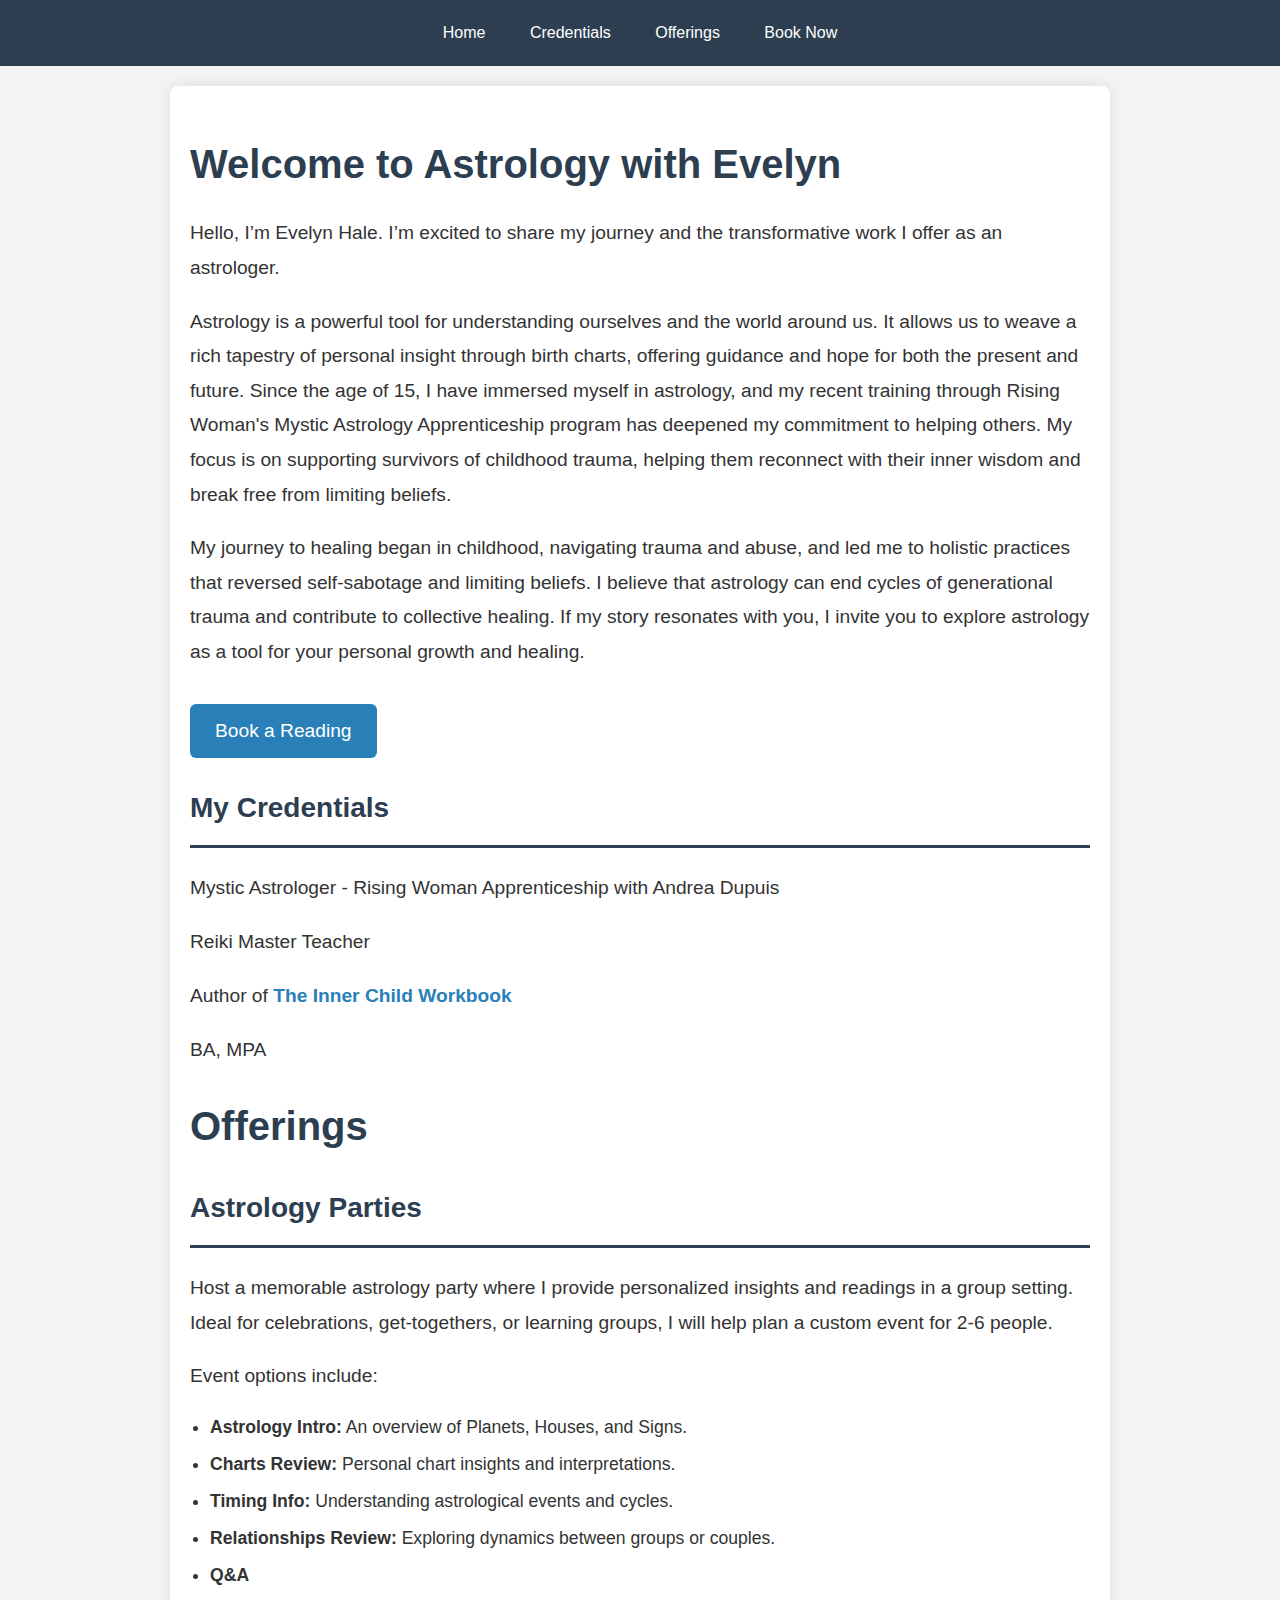
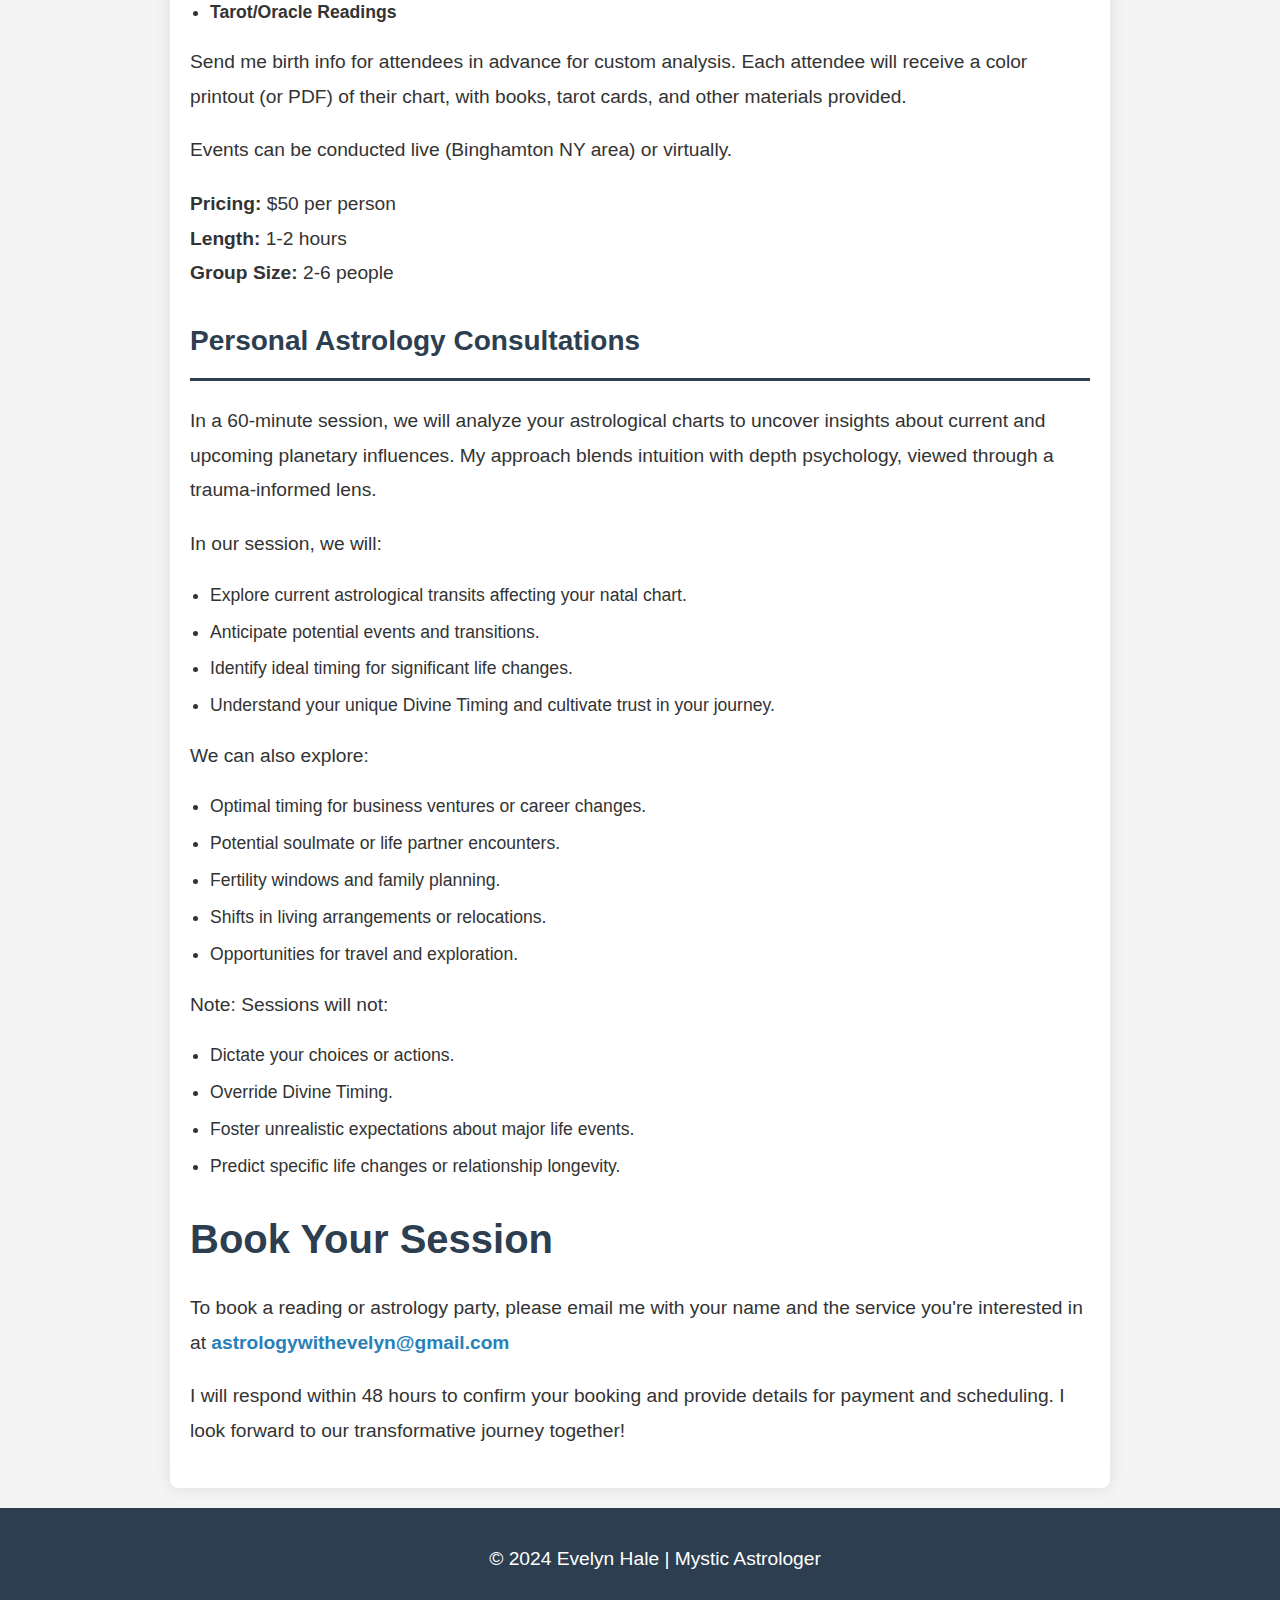
==== index.html @ 79188784 "Update index.html" ====
<!DOCTYPE html>
<html lang="en">
<head>
    <meta charset="UTF-8">
    <meta name="viewport" content="width=device-width, initial-scale=1.0">
    <title>Evelyn Hale - Mystic Astrologer</title>
    <style>
        body {
            font-family: 'Arial', sans-serif;
            line-height: 1.6;
            margin: 0;
            padding: 0;
            background-color: #f4f4f4;
            color: #333;
        }
        header {
            background: #2c3e50;
            color: #fff;
            padding: 10px 0;
            text-align: center;
            position: sticky;
            top: 0;
            z-index: 1000;
        }
        nav a {
            color: #fff;
            text-decoration: none;
            padding: 10px 20px;
            display: inline-block;
        }
        nav a:hover {
            background: #34495e;
            border-radius: 5px;
        }
        main {
            max-width: 900px;
            margin: 20px auto;
            padding: 20px;
            background: #fff;
            border-radius: 8px;
            box-shadow: 0 0 15px rgba(0, 0, 0, 0.1);
        }
        h1, h2 {
            color: #2c3e50;
        }
        h1 {
            font-size: 2.5em;
            margin-bottom: 0.5em;
        }
        h2 {
            font-size: 1.75em;
            margin-top: 1em;
            border-bottom: 3px solid #2c3e50;
            padding-bottom: 0.5em;
        }
        p {
            margin-bottom: 1em;
            font-size: 1.2em;
            line-height: 1.8;
        }
        ul {
            margin: 0;
            padding-left: 20px;
        }
        ul li {
            margin-bottom: 0.5em;
            font-size: 1.1em;
        }
        a {
            color: #2980b9;
            text-decoration: none;
        }
        a:hover {
            text-decoration: underline;
        }
        .cta-button {
            display: inline-block;
            padding: 12px 25px;
            margin-top: 15px;
            background-color: #2980b9;
            color: #fff;
            text-align: center;
            text-decoration: none;
            border-radius: 6px;
            font-size: 1.2em;
        }
        .cta-button:hover {
            background-color: #3498db;
        }
        footer {
            background: #2c3e50;
            color: #fff;
            text-align: center;
            padding: 15px;
            position: relative;
            width: 100%;
            bottom: 0;
        }
    </style>
</head>
<body>
<header>
    <nav>
        <a href="#welcome">Home</a>
        <a href="#credentials">Credentials</a>
        <a href="#offerings">Offerings</a>
        <a href="#book-now">Book Now</a>
    </nav>
</header>

<main>
    <section id="welcome">
        <h1>Welcome to Astrology with Evelyn</h1>
        <p>Hello, I’m Evelyn Hale. I’m excited to share my journey and the transformative work I offer as an astrologer.</p>
        <p>Astrology is a powerful tool for understanding ourselves and the world around us. It allows us to weave a rich tapestry of personal insight through birth charts, offering guidance and hope for both the present and future. Since the age of 15, I have immersed myself in astrology, and my recent training through Rising Woman's Mystic Astrology Apprenticeship program has deepened my commitment to helping others. My focus is on supporting survivors of childhood trauma, helping them reconnect with their inner wisdom and break free from limiting beliefs.</p>
        <p>My journey to healing began in childhood, navigating trauma and abuse, and led me to holistic practices that reversed self-sabotage and limiting beliefs. I believe that astrology can end cycles of generational trauma and contribute to collective healing. If my story resonates with you, I invite you to explore astrology as a tool for your personal growth and healing. 
            <p></p><a href="#book-now" class="cta-button">Book a Reading</a></p>
    </section>

    <section id="credentials">
        <h2>My Credentials</h2>
        <p>Mystic Astrologer - Rising Woman Apprenticeship with Andrea Dupuis</p>
        <p>Reiki Master Teacher</p>
        <p>Author of <strong><a href="https://www.amazon.com/dp/B09PP8VWYT">The Inner Child Workbook</a></strong></p>
        <p>BA, MPA</p>
    </section>

    <section id="offerings">
        <h1>Offerings</h1>
        <h2>Astrology Parties</h2>
        <p>Host a memorable astrology party where I provide personalized insights and readings in a group setting. Ideal for celebrations, get-togethers, or learning groups, I will help plan a custom event for 2-6 people.</p>
        <p>Event options include:</p>
        <ul>
            <li><strong>Astrology Intro:</strong> An overview of Planets, Houses, and Signs.</li>
            <li><strong>Charts Review:</strong> Personal chart insights and interpretations.</li>
            <li><strong>Timing Info:</strong> Understanding astrological events and cycles.</li>
            <li><strong>Relationships Review:</strong> Exploring dynamics between groups or couples.</li>
            <li><strong>Q&A</strong></li>
            <li><strong>Tarot/Oracle Readings</strong></li>
        </ul>
        <p>Send me birth info for attendees in advance for custom analysis. Each attendee will receive a color printout (or PDF) of their chart, with books, tarot cards, and other materials provided.</p>
        <p>Events can be conducted live (Binghamton NY area) or virtually.</p>
        <p><strong>Pricing:</strong> $50 per person<br>
        <strong>Length:</strong> 1-2 hours<br>
        <strong>Group Size:</strong> 2-6 people</p>
    </section>

    <section id="personal-consultations">
        <h2>Personal Astrology Consultations</h2>
        <p>In a 60-minute session, we will analyze your astrological charts to uncover insights about current and upcoming planetary influences. My approach blends intuition with depth psychology, viewed through a trauma-informed lens.</p>
        <p>In our session, we will:</p>
        <ul>
            <li>Explore current astrological transits affecting your natal chart.</li>
            <li>Anticipate potential events and transitions.</li>
            <li>Identify ideal timing for significant life changes.</li>
            <li>Understand your unique Divine Timing and cultivate trust in your journey.</li>
        </ul>
        <p>We can also explore:</p>
        <ul>
            <li>Optimal timing for business ventures or career changes.</li>
            <li>Potential soulmate or life partner encounters.</li>
            <li>Fertility windows and family planning.</li>
            <li>Shifts in living arrangements or relocations.</li>
            <li>Opportunities for travel and exploration.</li>
        </ul>
        <p>Note: Sessions will not:</p>
        <ul>
            <li>Dictate your choices or actions.</li>
            <li>Override Divine Timing.</li>
            <li>Foster unrealistic expectations about major life events.</li>
            <li>Predict specific life changes or relationship longevity.</li>
        </ul>
    </section>

    <section id="book-now">
        <h1>Book Your Session</h1>
        <p>To book a reading or astrology party, please email me with your name and the service you're interested in at <strong><a href="mailto:astrologywithevelyn@gmail.com">astrologywithevelyn@gmail.com</a></strong></p>
        <p>I will respond within 48 hours to confirm your booking and provide details for payment and scheduling. I look forward to our transformative journey together!</p>
    </section>
</main>

<footer>
    <p>© 2024 Evelyn Hale | Mystic Astrologer</p>
</footer>

</body>
</html>
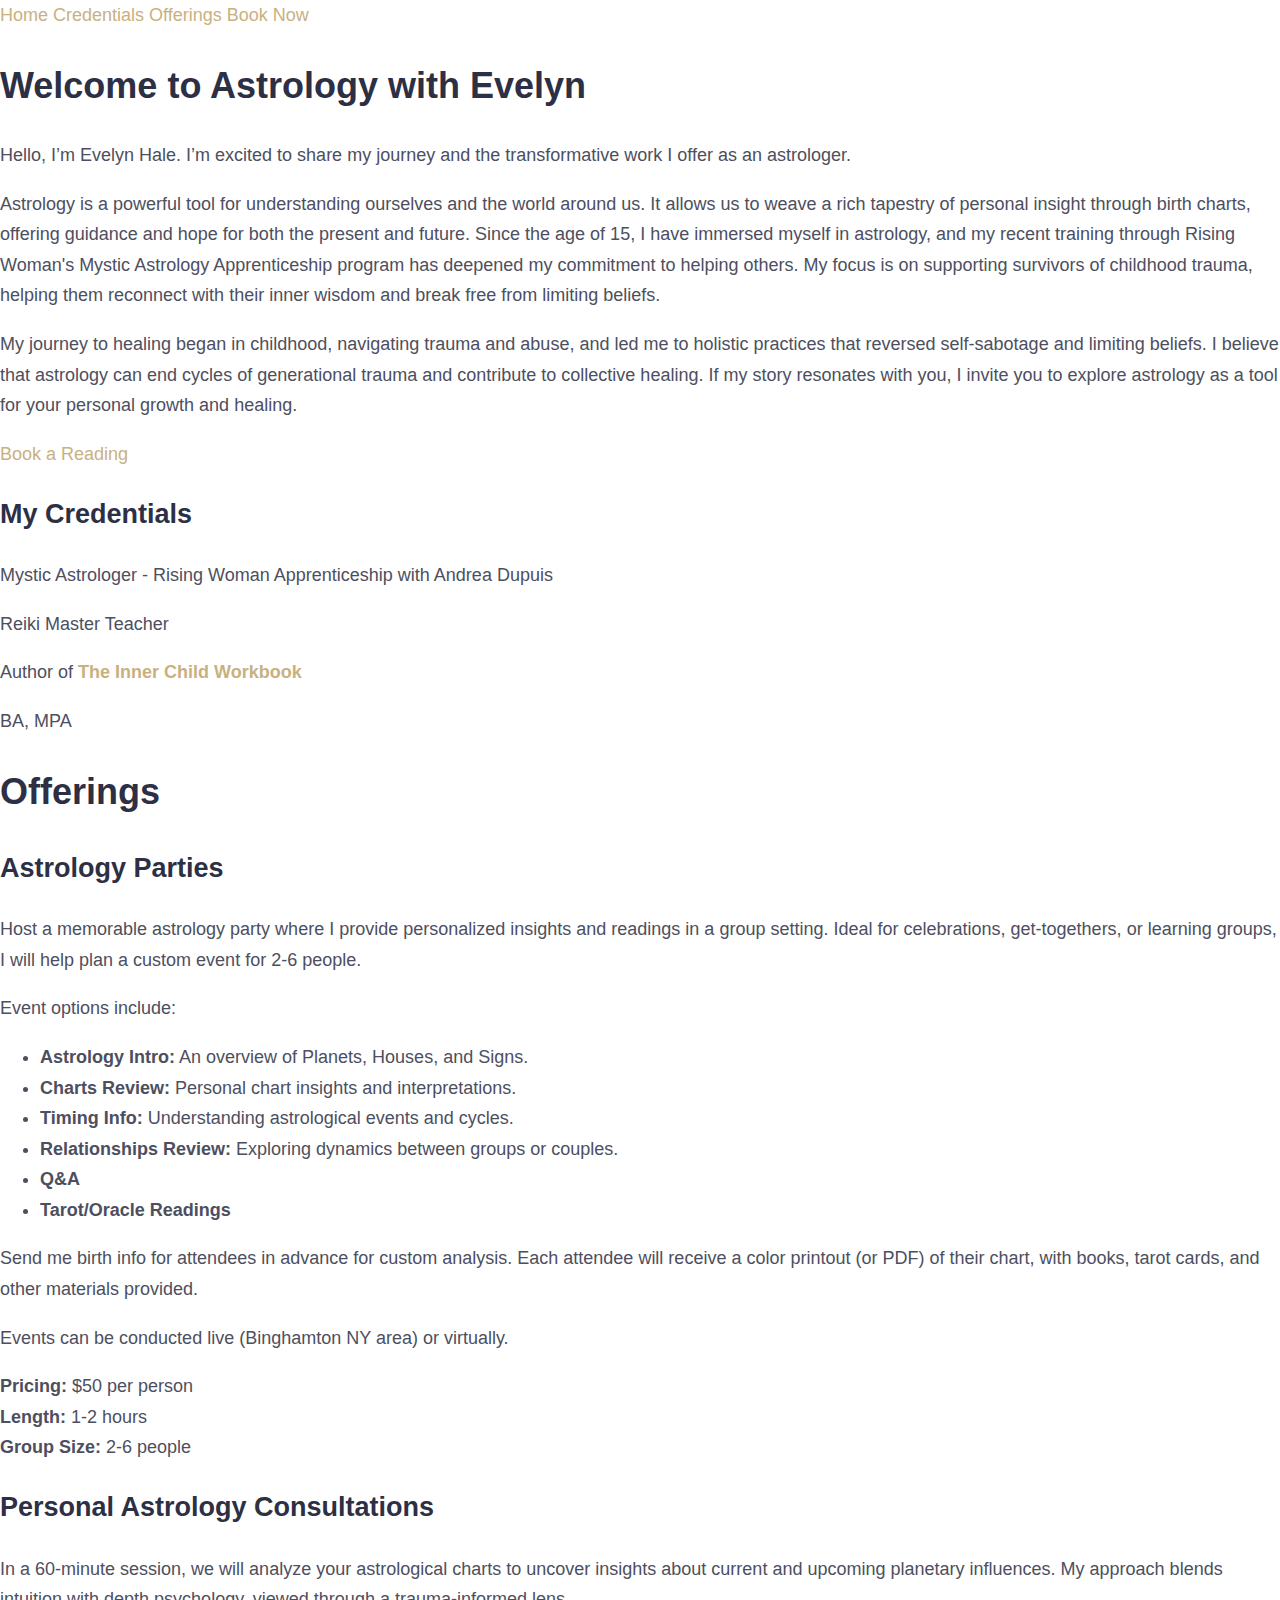
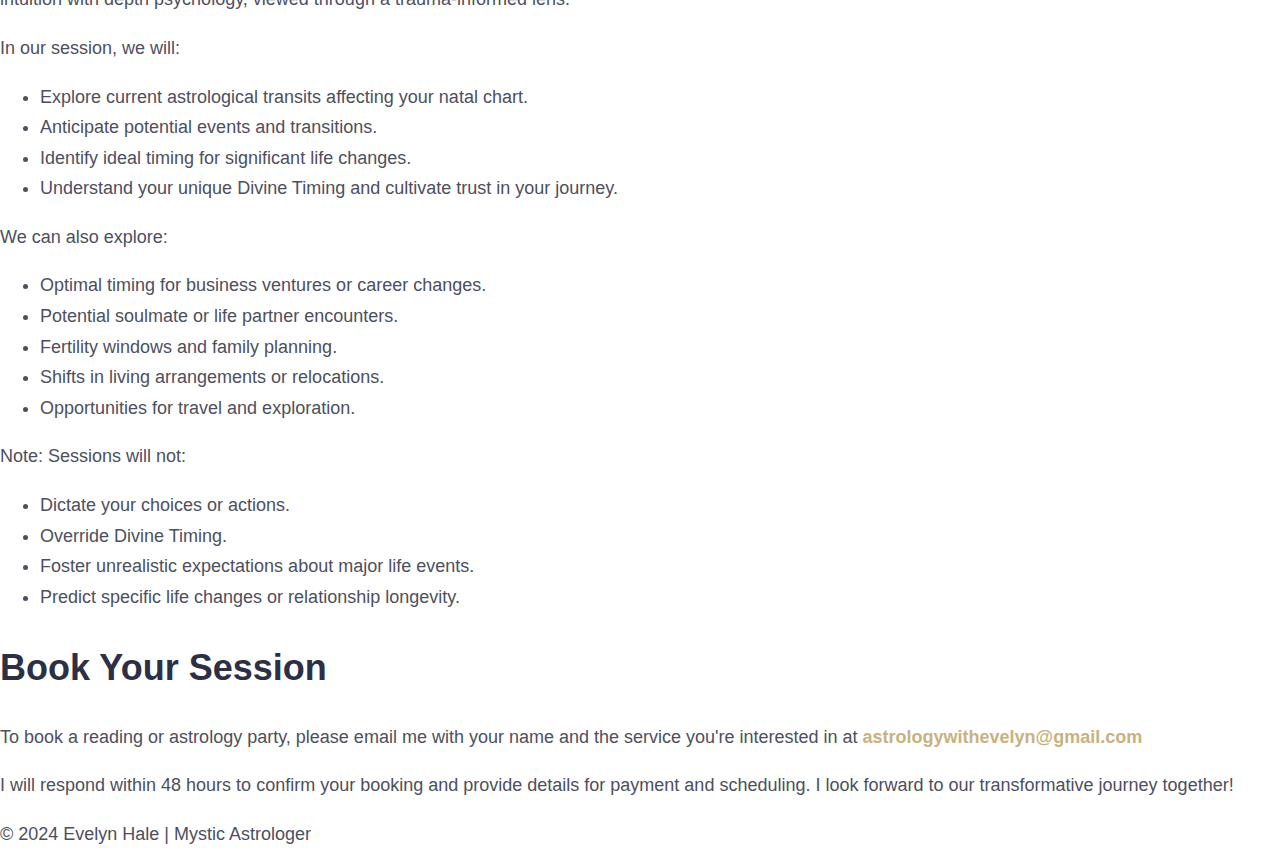
==== commit f612663b: "Update index.html" ====
--- a/index.html
+++ b/index.html
@@ -4,99 +4,7 @@
     <meta charset="UTF-8">
     <meta name="viewport" content="width=device-width, initial-scale=1.0">
     <title>Evelyn Hale - Mystic Astrologer</title>
-    <style>
-        body {
-            font-family: 'Arial', sans-serif;
-            line-height: 1.6;
-            margin: 0;
-            padding: 0;
-            background-color: #f4f4f4;
-            color: #333;
-        }
-        header {
-            background: #2c3e50;
-            color: #fff;
-            padding: 10px 0;
-            text-align: center;
-            position: sticky;
-            top: 0;
-            z-index: 1000;
-        }
-        nav a {
-            color: #fff;
-            text-decoration: none;
-            padding: 10px 20px;
-            display: inline-block;
-        }
-        nav a:hover {
-            background: #34495e;
-            border-radius: 5px;
-        }
-        main {
-            max-width: 900px;
-            margin: 20px auto;
-            padding: 20px;
-            background: #fff;
-            border-radius: 8px;
-            box-shadow: 0 0 15px rgba(0, 0, 0, 0.1);
-        }
-        h1, h2 {
-            color: #2c3e50;
-        }
-        h1 {
-            font-size: 2.5em;
-            margin-bottom: 0.5em;
-        }
-        h2 {
-            font-size: 1.75em;
-            margin-top: 1em;
-            border-bottom: 3px solid #2c3e50;
-            padding-bottom: 0.5em;
-        }
-        p {
-            margin-bottom: 1em;
-            font-size: 1.2em;
-            line-height: 1.8;
-        }
-        ul {
-            margin: 0;
-            padding-left: 20px;
-        }
-        ul li {
-            margin-bottom: 0.5em;
-            font-size: 1.1em;
-        }
-        a {
-            color: #2980b9;
-            text-decoration: none;
-        }
-        a:hover {
-            text-decoration: underline;
-        }
-        .cta-button {
-            display: inline-block;
-            padding: 12px 25px;
-            margin-top: 15px;
-            background-color: #2980b9;
-            color: #fff;
-            text-align: center;
-            text-decoration: none;
-            border-radius: 6px;
-            font-size: 1.2em;
-        }
-        .cta-button:hover {
-            background-color: #3498db;
-        }
-        footer {
-            background: #2c3e50;
-            color: #fff;
-            text-align: center;
-            padding: 15px;
-            position: relative;
-            width: 100%;
-            bottom: 0;
-        }
-    </style>
+    <link rel="stylesheet" href="styles.css">
 </head>
 <body>
 <header>
@@ -113,8 +21,8 @@
         <h1>Welcome to Astrology with Evelyn</h1>
         <p>Hello, I’m Evelyn Hale. I’m excited to share my journey and the transformative work I offer as an astrologer.</p>
         <p>Astrology is a powerful tool for understanding ourselves and the world around us. It allows us to weave a rich tapestry of personal insight through birth charts, offering guidance and hope for both the present and future. Since the age of 15, I have immersed myself in astrology, and my recent training through Rising Woman's Mystic Astrology Apprenticeship program has deepened my commitment to helping others. My focus is on supporting survivors of childhood trauma, helping them reconnect with their inner wisdom and break free from limiting beliefs.</p>
-        <p>My journey to healing began in childhood, navigating trauma and abuse, and led me to holistic practices that reversed self-sabotage and limiting beliefs. I believe that astrology can end cycles of generational trauma and contribute to collective healing. If my story resonates with you, I invite you to explore astrology as a tool for your personal growth and healing. 
-            <p></p><a href="#book-now" class="cta-button">Book a Reading</a></p>
+        <p>My journey to healing began in childhood, navigating trauma and abuse, and led me to holistic practices that reversed self-sabotage and limiting beliefs. I believe that astrology can end cycles of generational trauma and contribute to collective healing. If my story resonates with you, I invite you to explore astrology as a tool for your personal growth and healing.</p>
+        <a href="#book-now" class="cta-button">Book a Reading</a>
     </section>
 
     <section id="credentials">
--- a/styles.css
+++ b/styles.css
@@ -0,0 +1,253 @@
+/* Reset Box Sizing */
+* {
+    box-sizing: border-box;
+}
+
+/* -- BASE STYLES -- */
+body {
+    font-family: 'Arial', sans-serif;
+    line-height: 1.7;
+    color: #4d4f60;
+    font-size: 16px;
+    background-color: #ffffff;
+    margin: 0;
+    padding: 0;
+}
+
+h1, h2, h3, h4, h5, h6, label {
+    color: #2d3045;
+}
+
+a {
+    color: #c9b17f;
+    text-decoration: none;
+}
+
+a:hover {
+    color: #4d4f60;
+    text-decoration: underline;
+}
+
+.pure-img-responsive {
+    max-width: 100%;
+    height: auto;
+}
+
+@font-face {
+    font-family: "Font Awesome 6 Free";
+    font-style: normal;
+    font-weight: 400;
+    font-display: swap;
+    src: url('webfonts/fa-regular-400.woff2') format('woff2'),
+         url('webfonts/fa-regular-400.ttf') format('truetype');
+}
+
+/* -- LAYOUT STYLES -- */
+.l-box, .l-box-lrg {
+    padding: 1.5em;
+    background-color: #e7dfce;
+    border-radius: 8px;
+    box-shadow: 0 4px 8px rgba(0,0,0,0.1);
+}
+
+.l-box-lrg {
+    padding: 2em;
+    border-bottom: 1px solid rgba(0,0,0,0.1);
+}
+
+.is-center {
+    text-align: center;
+}
+
+/* -- FORM STYLES -- */
+.pure-form label {
+    margin: 0.5em 0;
+    font-weight: 600;
+    font-size: 1rem;
+    color: #2d3045;
+}
+
+.pure-form input[type="text"], 
+.pure-form input[type="email"], 
+.pure-form input[type="password"], 
+.pure-form textarea {
+    border: 1px solid #c9b17f;
+    border-radius: 4px;
+    padding: 0.75em;
+    font-size: 1rem;
+    width: 100%;
+    margin-bottom: 1em;
+    transition: border-color 0.3s ease;
+}
+
+.pure-form input[type="text"]:focus, 
+.pure-form input[type="email"]:focus, 
+.pure-form input[type="password"]:focus, 
+.pure-form textarea:focus {
+    border-color: #4d4f60;
+    outline: none;
+}
+
+/* -- BUTTON STYLES -- */
+.pure-button, a.pure-button-primary {
+    background-color: #4d4f60;
+    color: #ffffff;
+    padding: 0.75em 1.5em;
+    border-radius: 4px;
+    text-transform: uppercase;
+    font-weight: 600;
+    text-decoration: none;
+    display: inline-block;
+    transition: background-color 0.3s ease;
+}
+
+.pure-button:hover, a.pure-button-primary:hover {
+    background-color: #2d3045;
+}
+
+/* -- MENU STYLES -- */
+.home-menu {
+    background: #2d3045;
+    padding: 0.75em;
+    text-align: center;
+    box-shadow: 0 2px 4px rgba(0,0,0,0.1);
+}
+
+.home-menu .pure-menu-heading {
+    color: #ffffff;
+    font-weight: 700;
+    font-size: 1.25rem;
+}
+
+.home-menu .pure-menu-selected a {
+    color: #ffffff;
+}
+
+.home-menu a {
+    color: #e7dfce;
+}
+
+.home-menu li a:hover,
+.home-menu li a:focus {
+    color: #c9b17f;
+}
+
+/* -- SPLASH STYLES -- */
+.splash-container {
+    background: #4d4f60;
+    z-index: 1;
+    overflow: hidden;
+    width: 100%;
+    height: 80vh;
+    position: fixed;
+    top: 0;
+    left: 0;
+}
+
+.splash {
+    width: 80%;
+    height: 60%;
+    margin: auto;
+    position: absolute;
+    top: 20%;
+    left: 0;
+    right: 0;
+    text-align: center;
+    color: #ffffff;
+}
+
+.splash-head {
+    font-size: 2.5rem;
+    font-weight: 700;
+    color: #ffffff;
+    border: 2px solid #ffffff;
+    padding: 1em 1.5em;
+    border-radius: 4px;
+    line-height: 1.2;
+}
+
+.splash-subhead {
+    color: #e7dfce;
+    letter-spacing: 0.1em;
+    opacity: 0.9;
+}
+
+/* -- CONTENT STYLES -- */
+.content-wrapper {
+    position: absolute;
+    top: 80%;
+    width: 100%;
+    min-height: 20%;
+    z-index: 2;
+    background: #ffffff;
+    padding: 2em;
+}
+
+.content {
+    padding: 2em;
+}
+
+.content-head {
+    font-weight: 600;
+    text-transform: uppercase;
+    letter-spacing: 0.1em;
+    margin: 2em 0 1em;
+    color: #4d4f60;
+}
+
+.content-head-ribbon {
+    color: #ffffff;
+}
+
+.content-subhead {
+    color: #4d4f60;
+}
+
+.content-subhead i {
+    margin-right: 7px;
+}
+
+/* -- FOOTER STYLES -- */
+.footer {
+    background: #2d3045;
+    color: #e7dfce;
+    position: fixed;
+    bottom: 0;
+    width: 100%;
+    padding: 1em 0;
+    text-align: center;
+}
+
+/* -- MEDIA QUERIES -- */
+@media (min-width: 48em) {
+    body {
+        font-size: 18px;
+    }
+
+    .home-menu {
+        text-align: left;
+    }
+
+    .home-menu ul {
+        float: right;
+    }
+
+    .splash {
+        width: 60%;
+        height: 50%;
+    }
+
+    .splash-head {
+        font-size: 3rem;
+    }
+
+    .l-box-lrg {
+        border: none;
+    }
+}
+
+@media (min-width: 78em) {
+    .splash-head {
+        font-size: 3.5rem;
+    }
+}
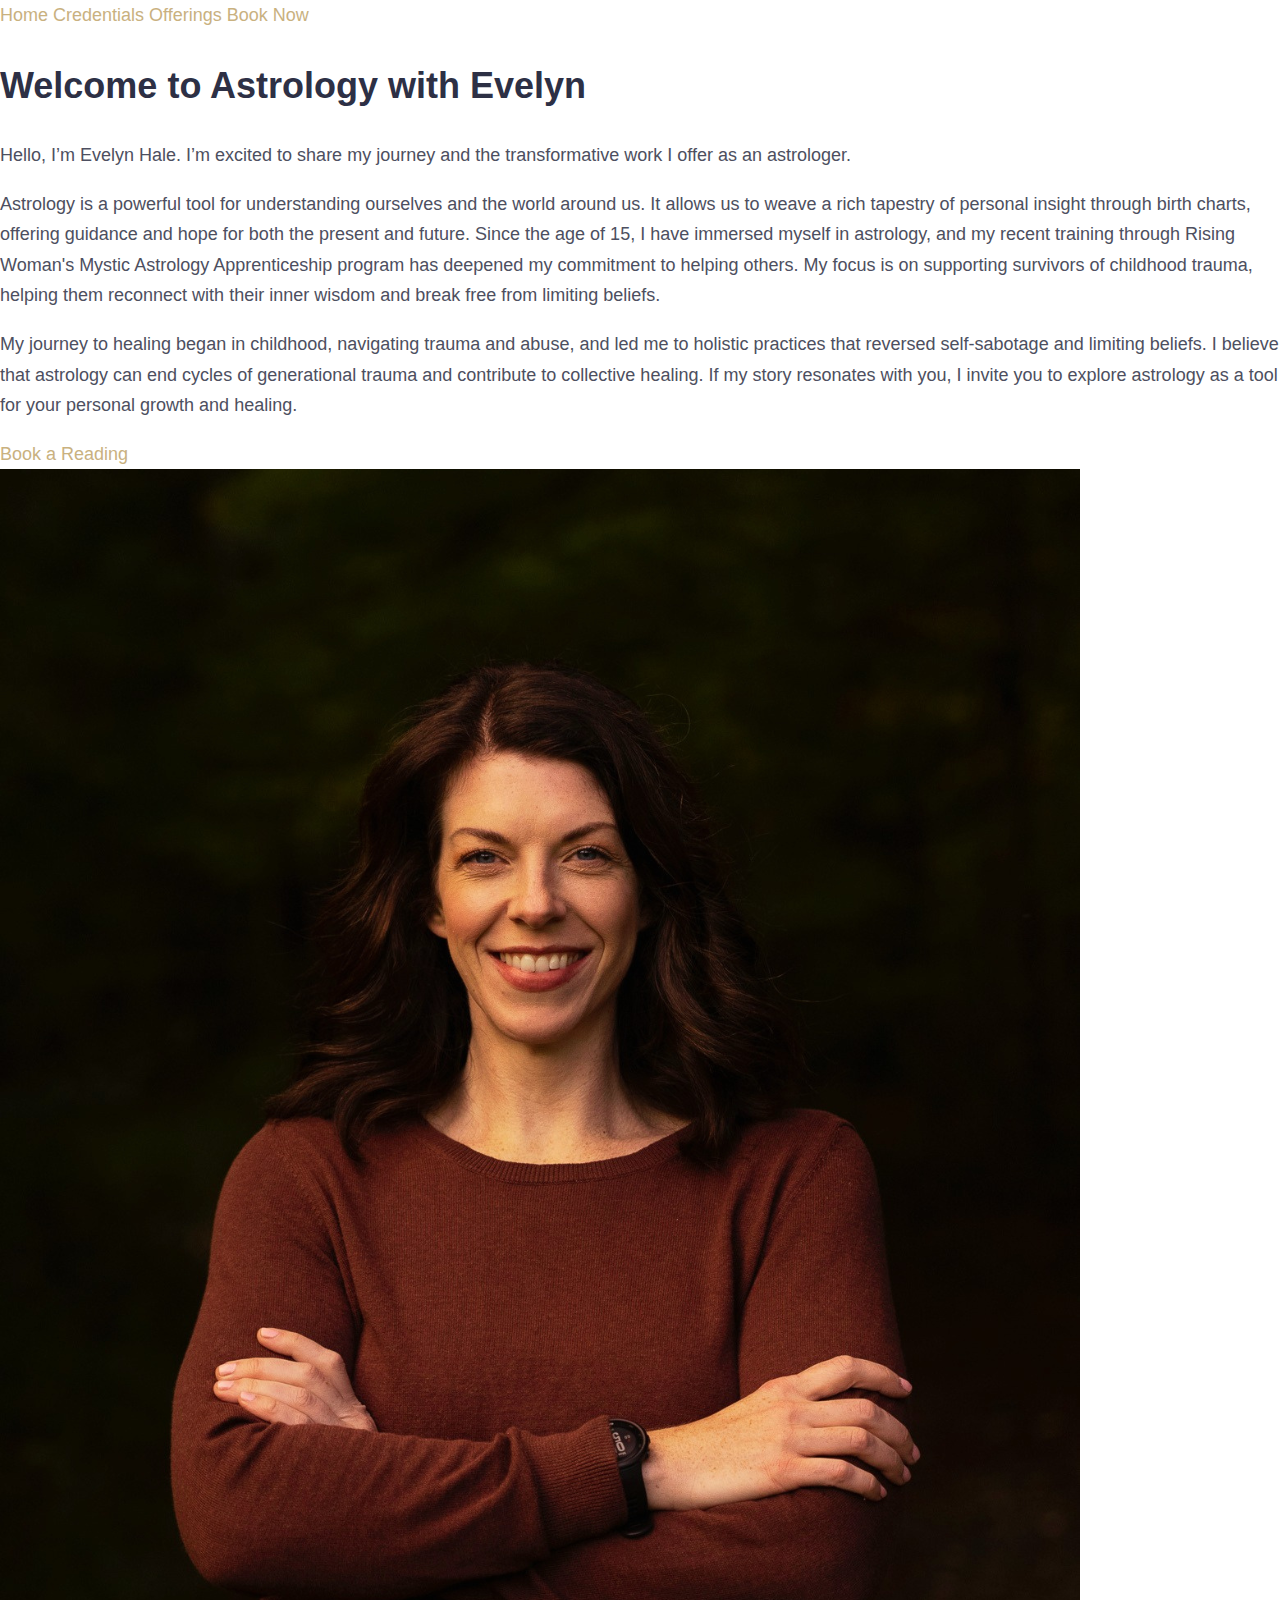
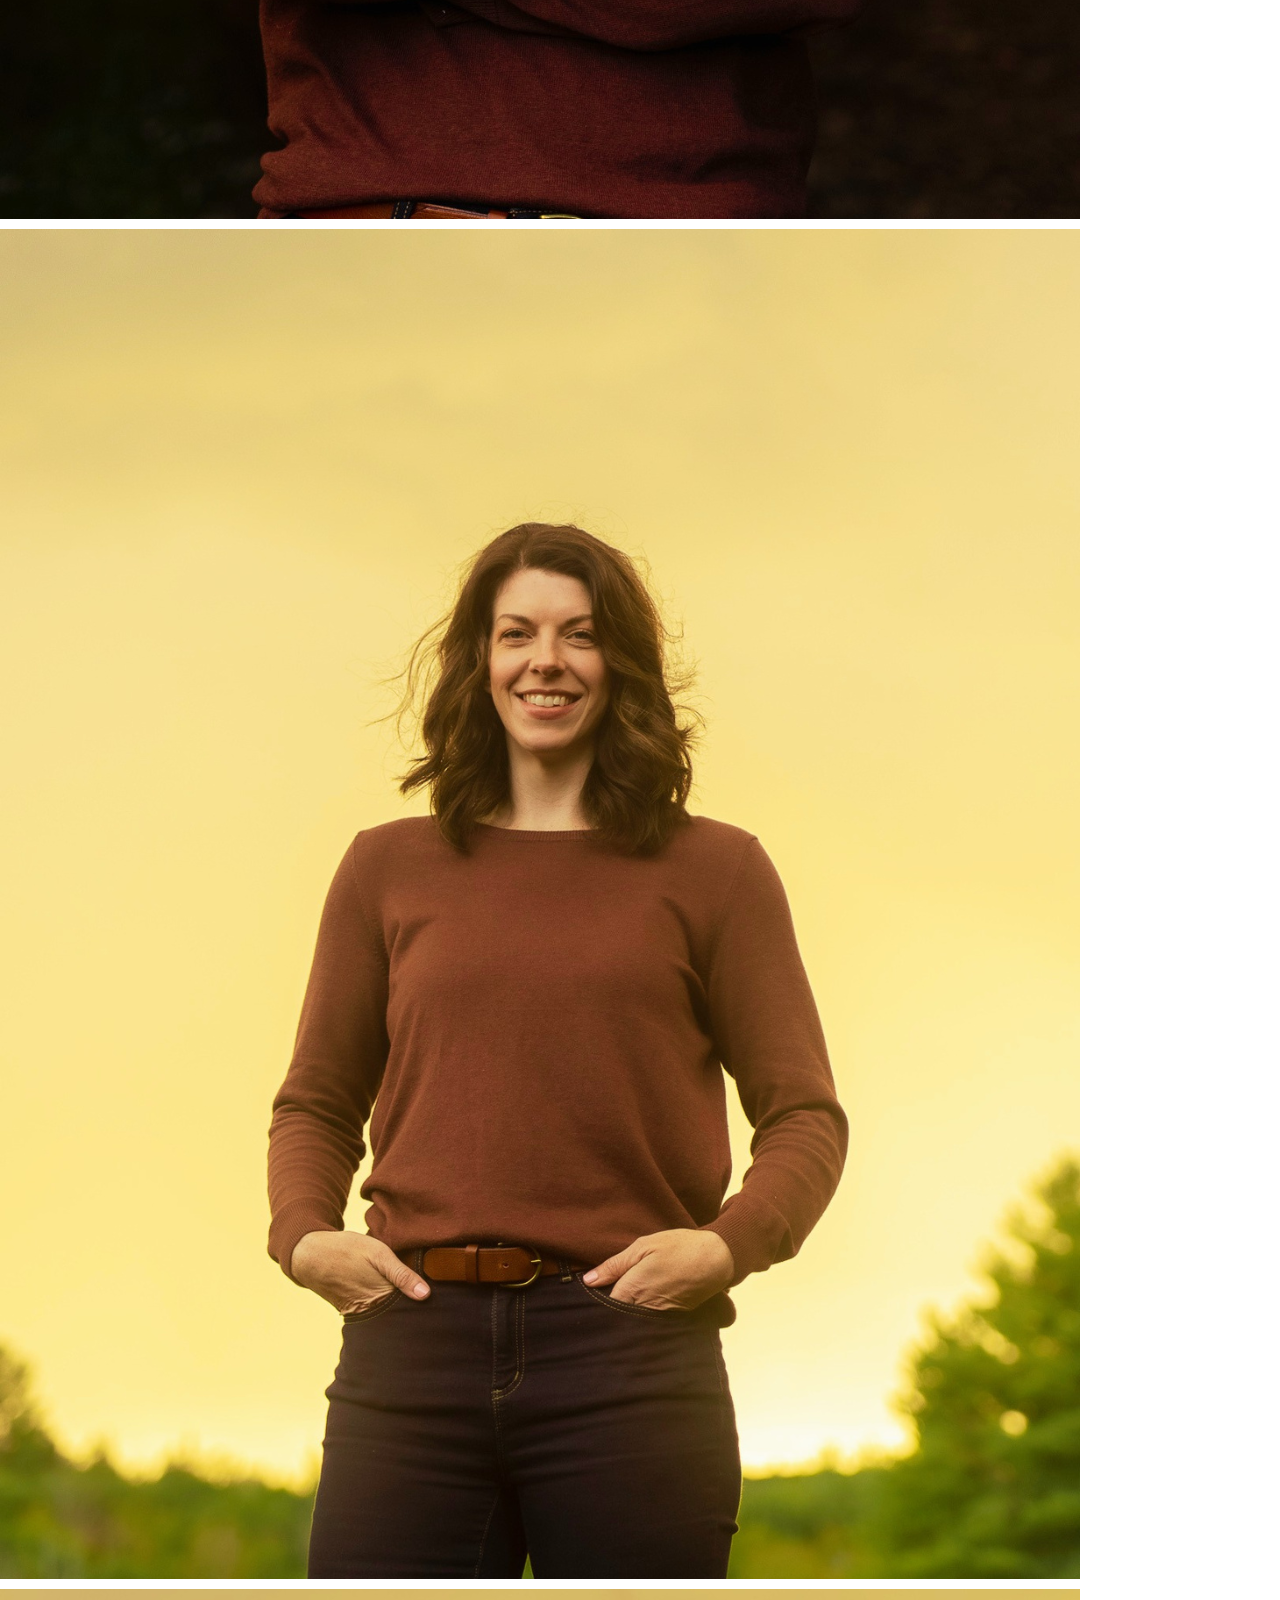
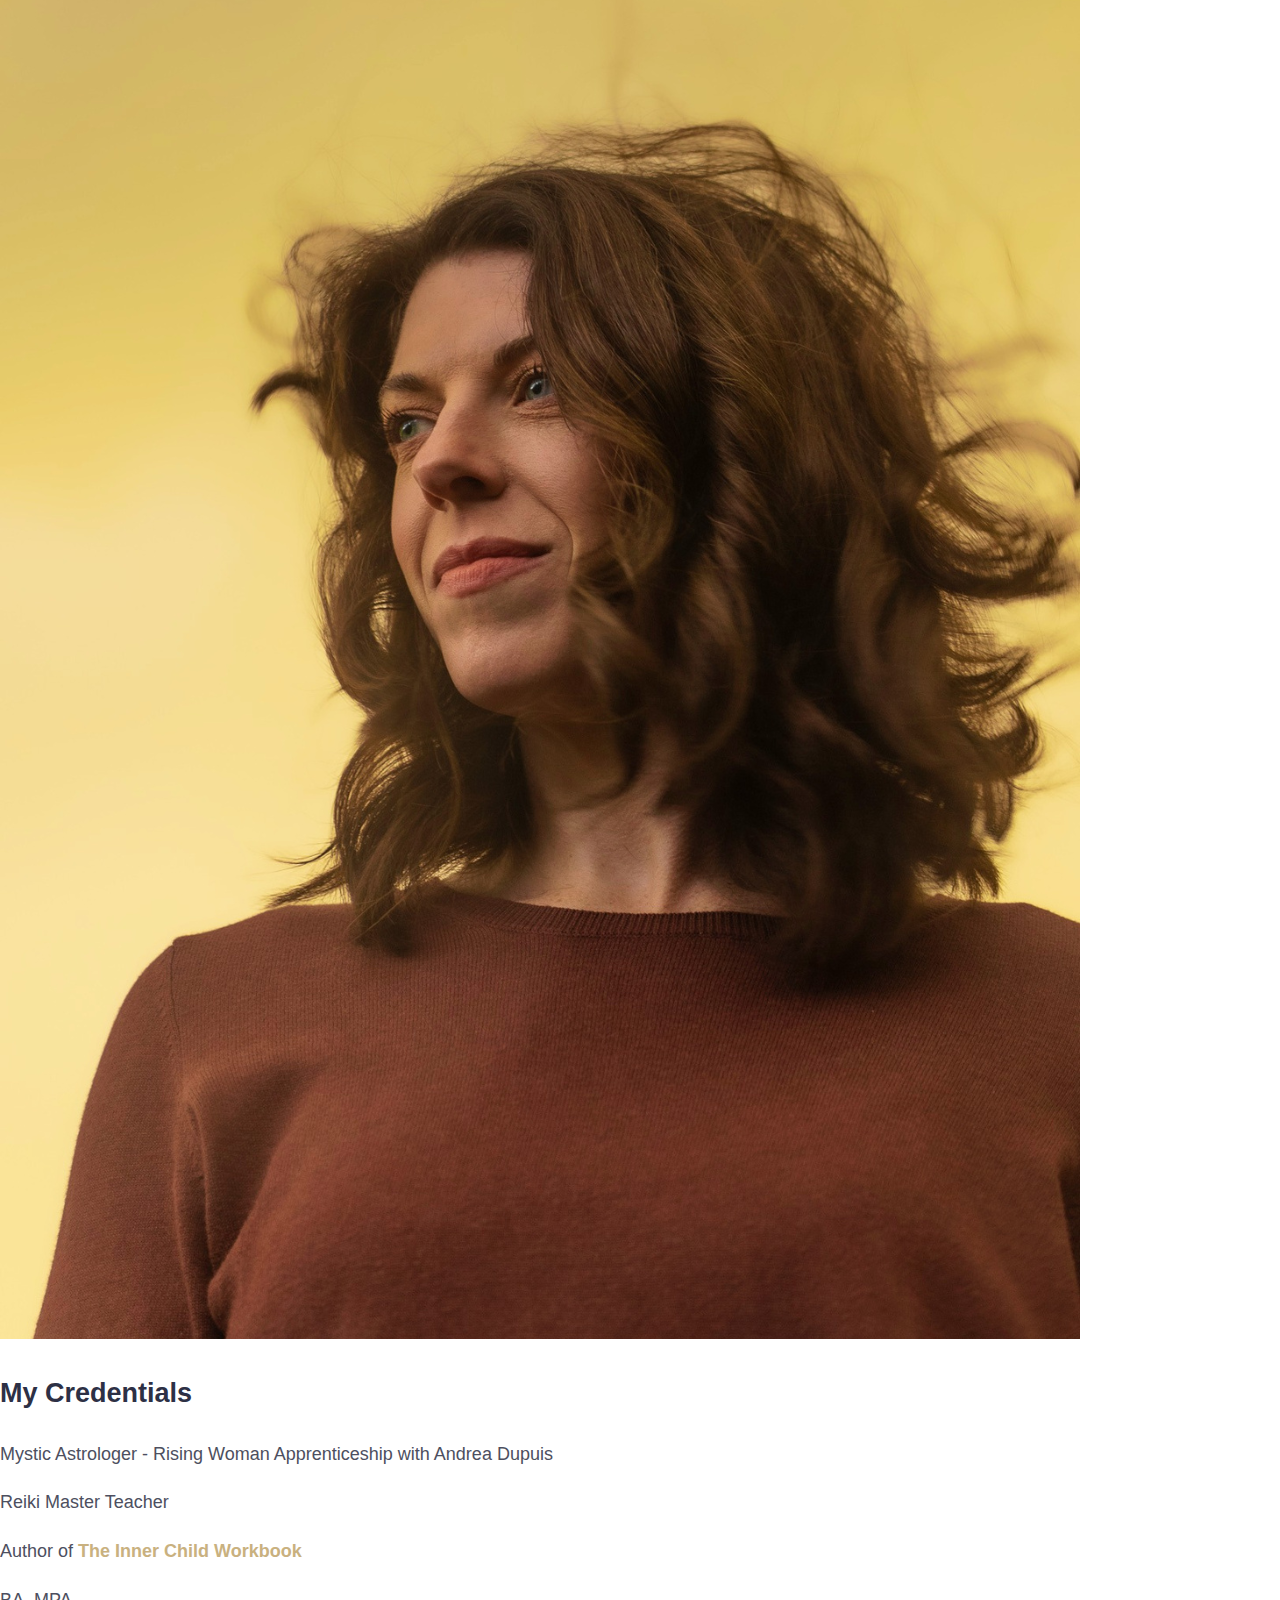
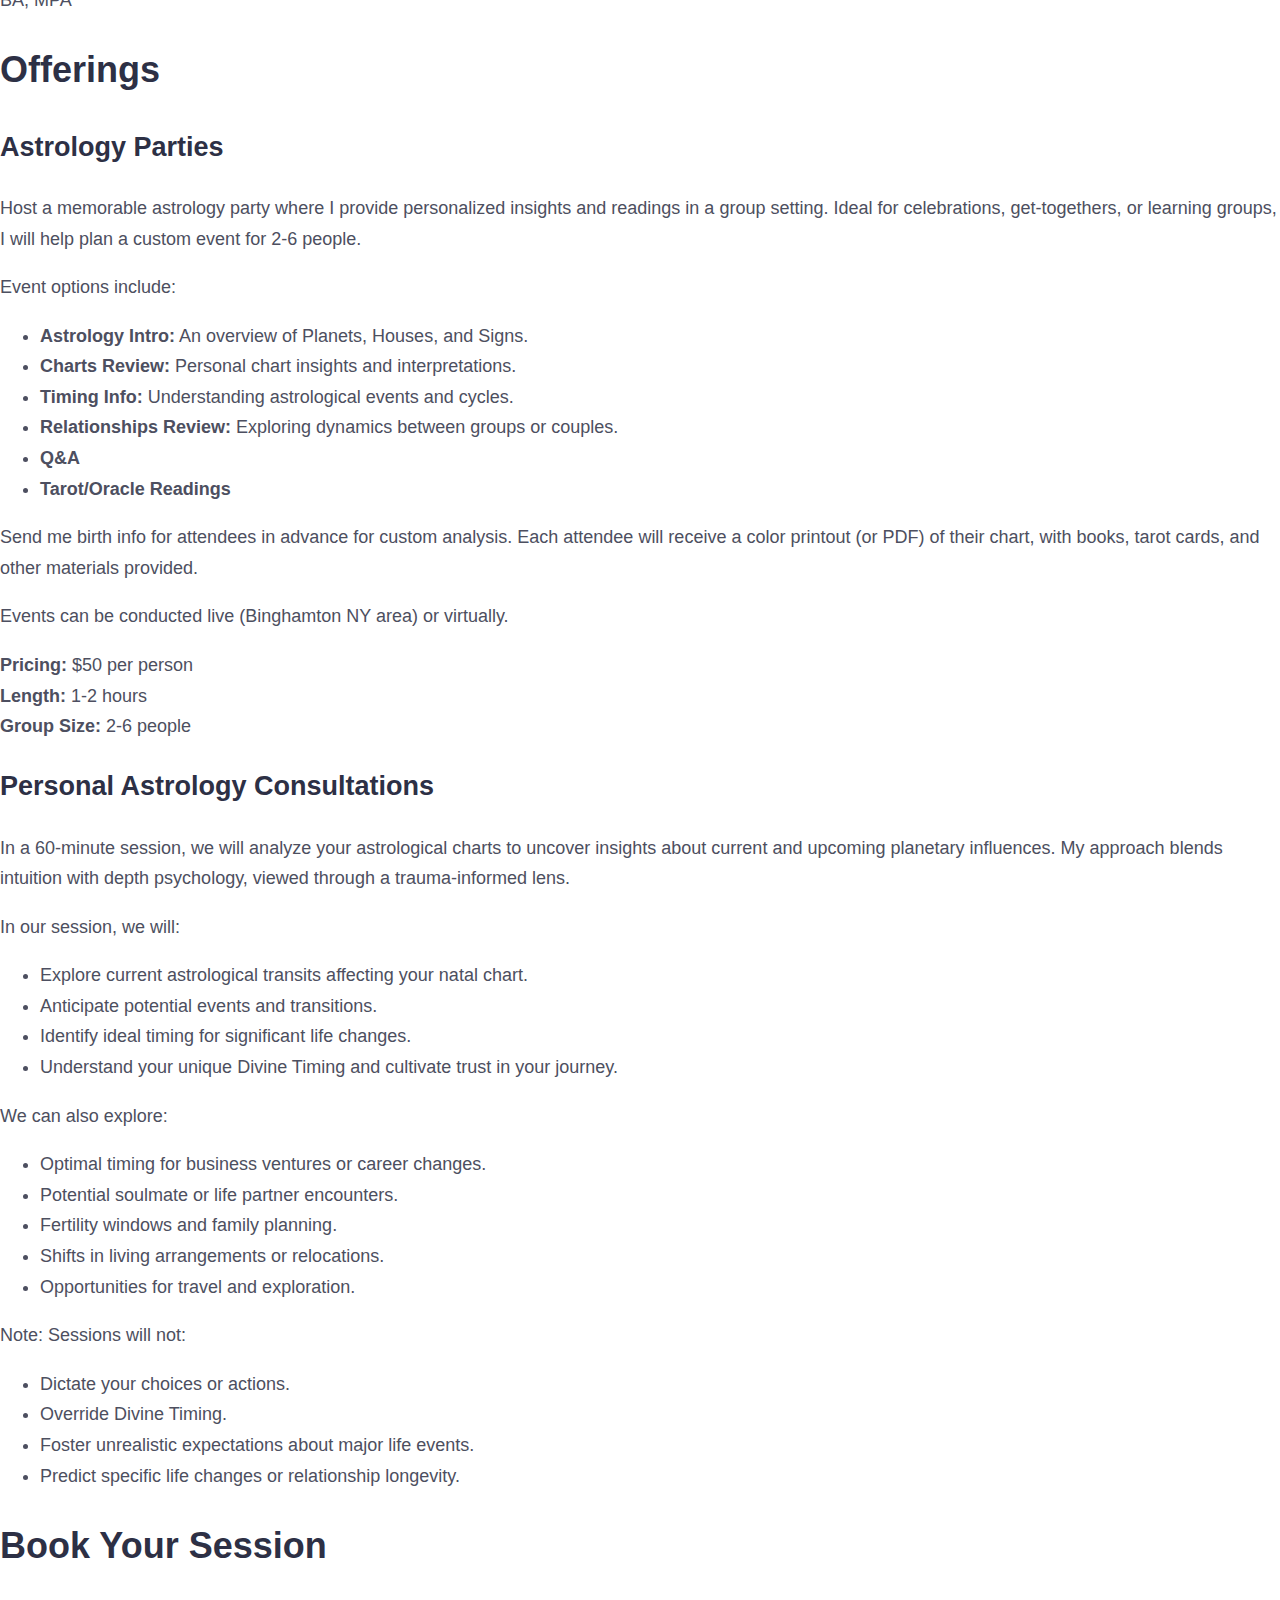
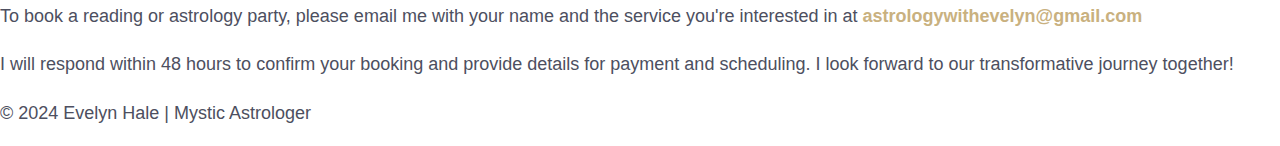
==== commit a7a85d07: "Update index.html" ====
--- a/index.html
+++ b/index.html
@@ -23,6 +23,11 @@
         <p>Astrology is a powerful tool for understanding ourselves and the world around us. It allows us to weave a rich tapestry of personal insight through birth charts, offering guidance and hope for both the present and future. Since the age of 15, I have immersed myself in astrology, and my recent training through Rising Woman's Mystic Astrology Apprenticeship program has deepened my commitment to helping others. My focus is on supporting survivors of childhood trauma, helping them reconnect with their inner wisdom and break free from limiting beliefs.</p>
         <p>My journey to healing began in childhood, navigating trauma and abuse, and led me to holistic practices that reversed self-sabotage and limiting beliefs. I believe that astrology can end cycles of generational trauma and contribute to collective healing. If my story resonates with you, I invite you to explore astrology as a tool for your personal growth and healing.</p>
         <a href="#book-now" class="cta-button">Book a Reading</a>
+        <div class="image-gallery">
+            <img src="1.png" alt="Evelyn Hale - Image 1">
+            <img src="2.png" alt="Evelyn Hale - Image 2">
+            <img src="3.png" alt="Evelyn Hale - Image 3">
+        </div>
     </section>
 
     <section id="credentials">
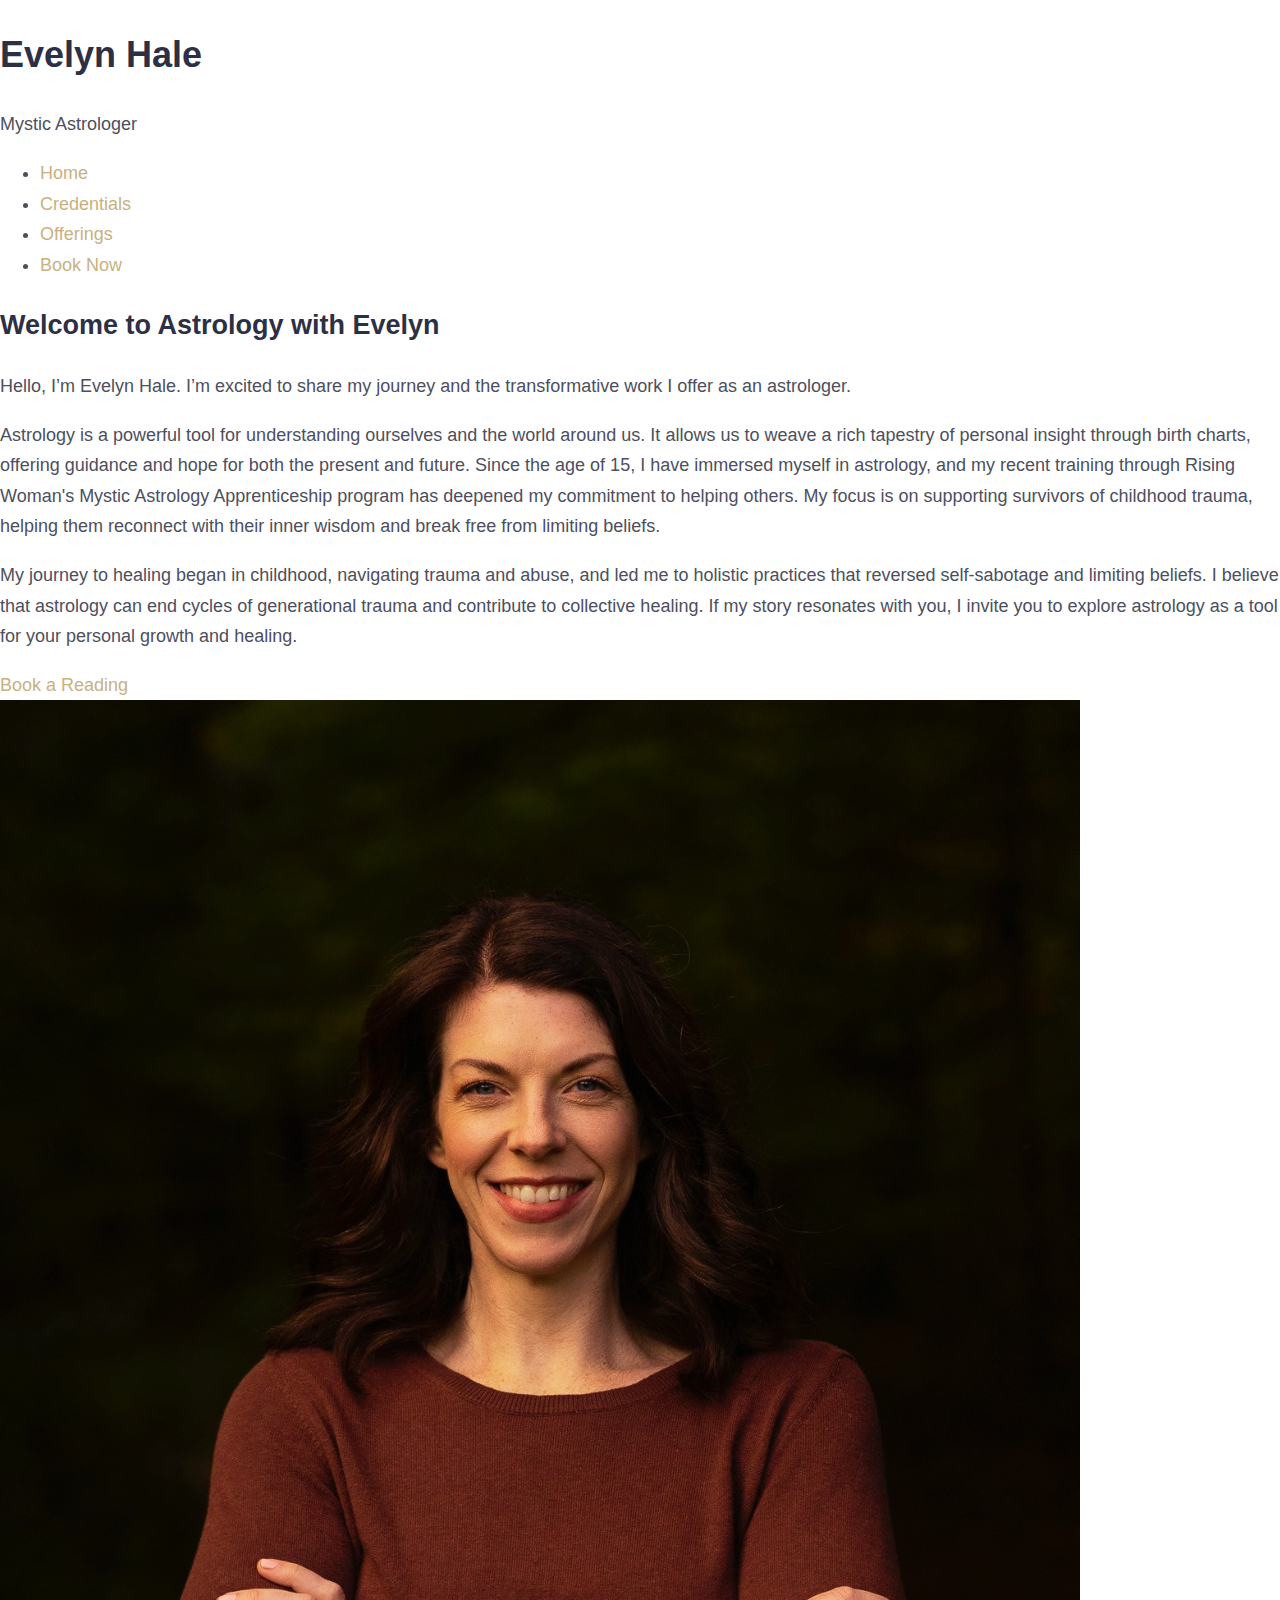
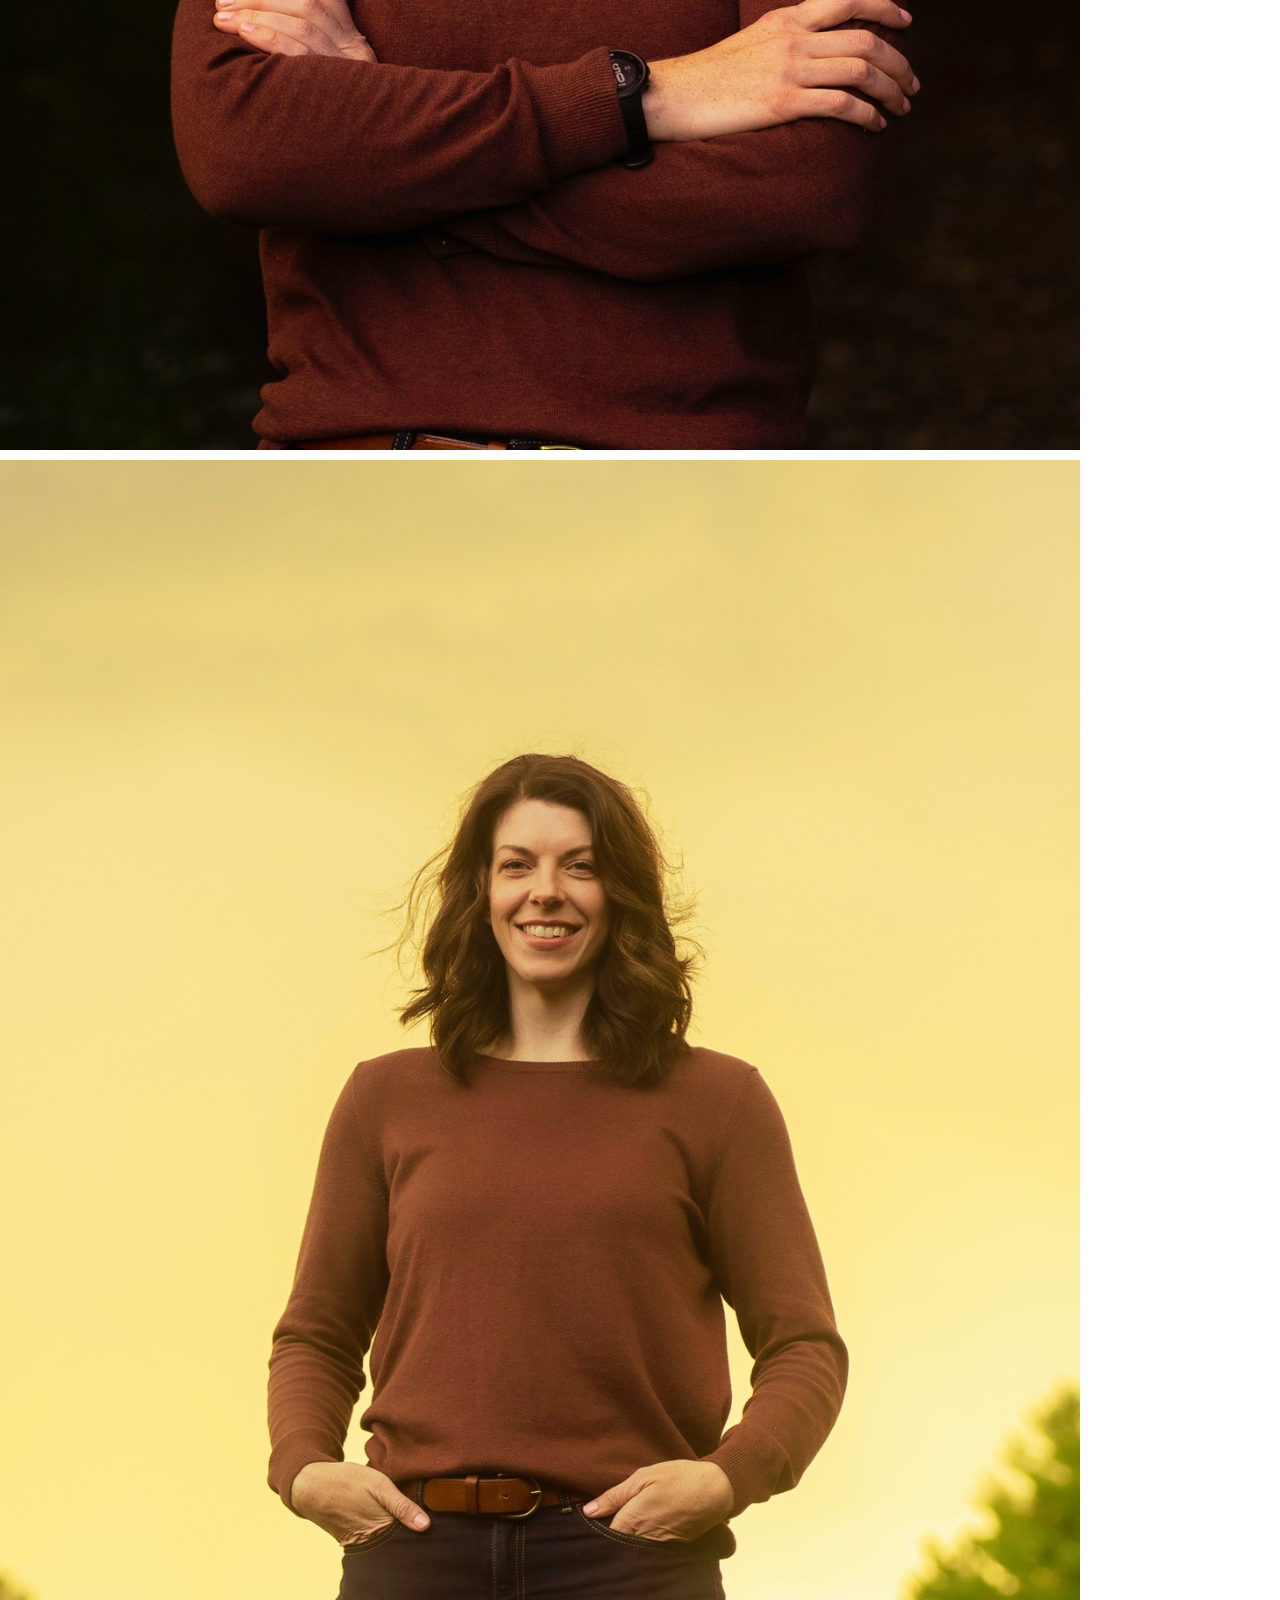
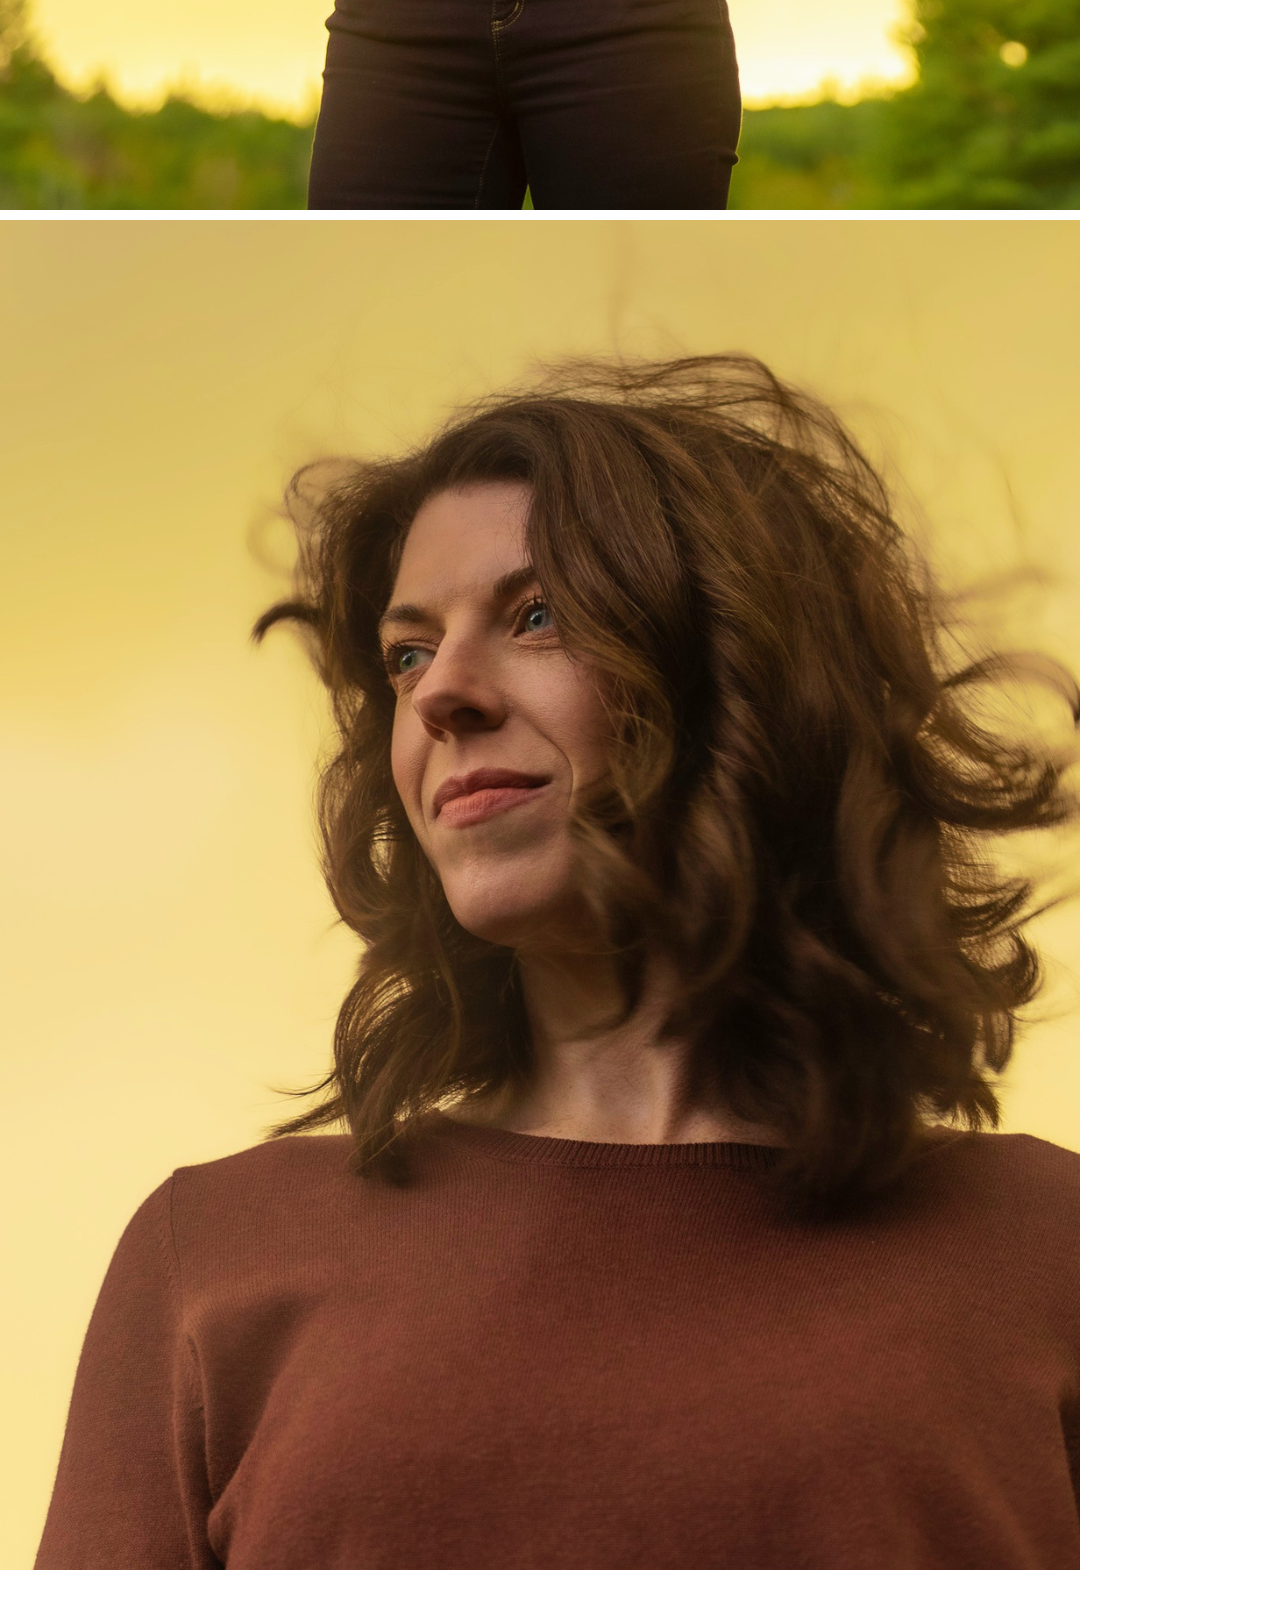
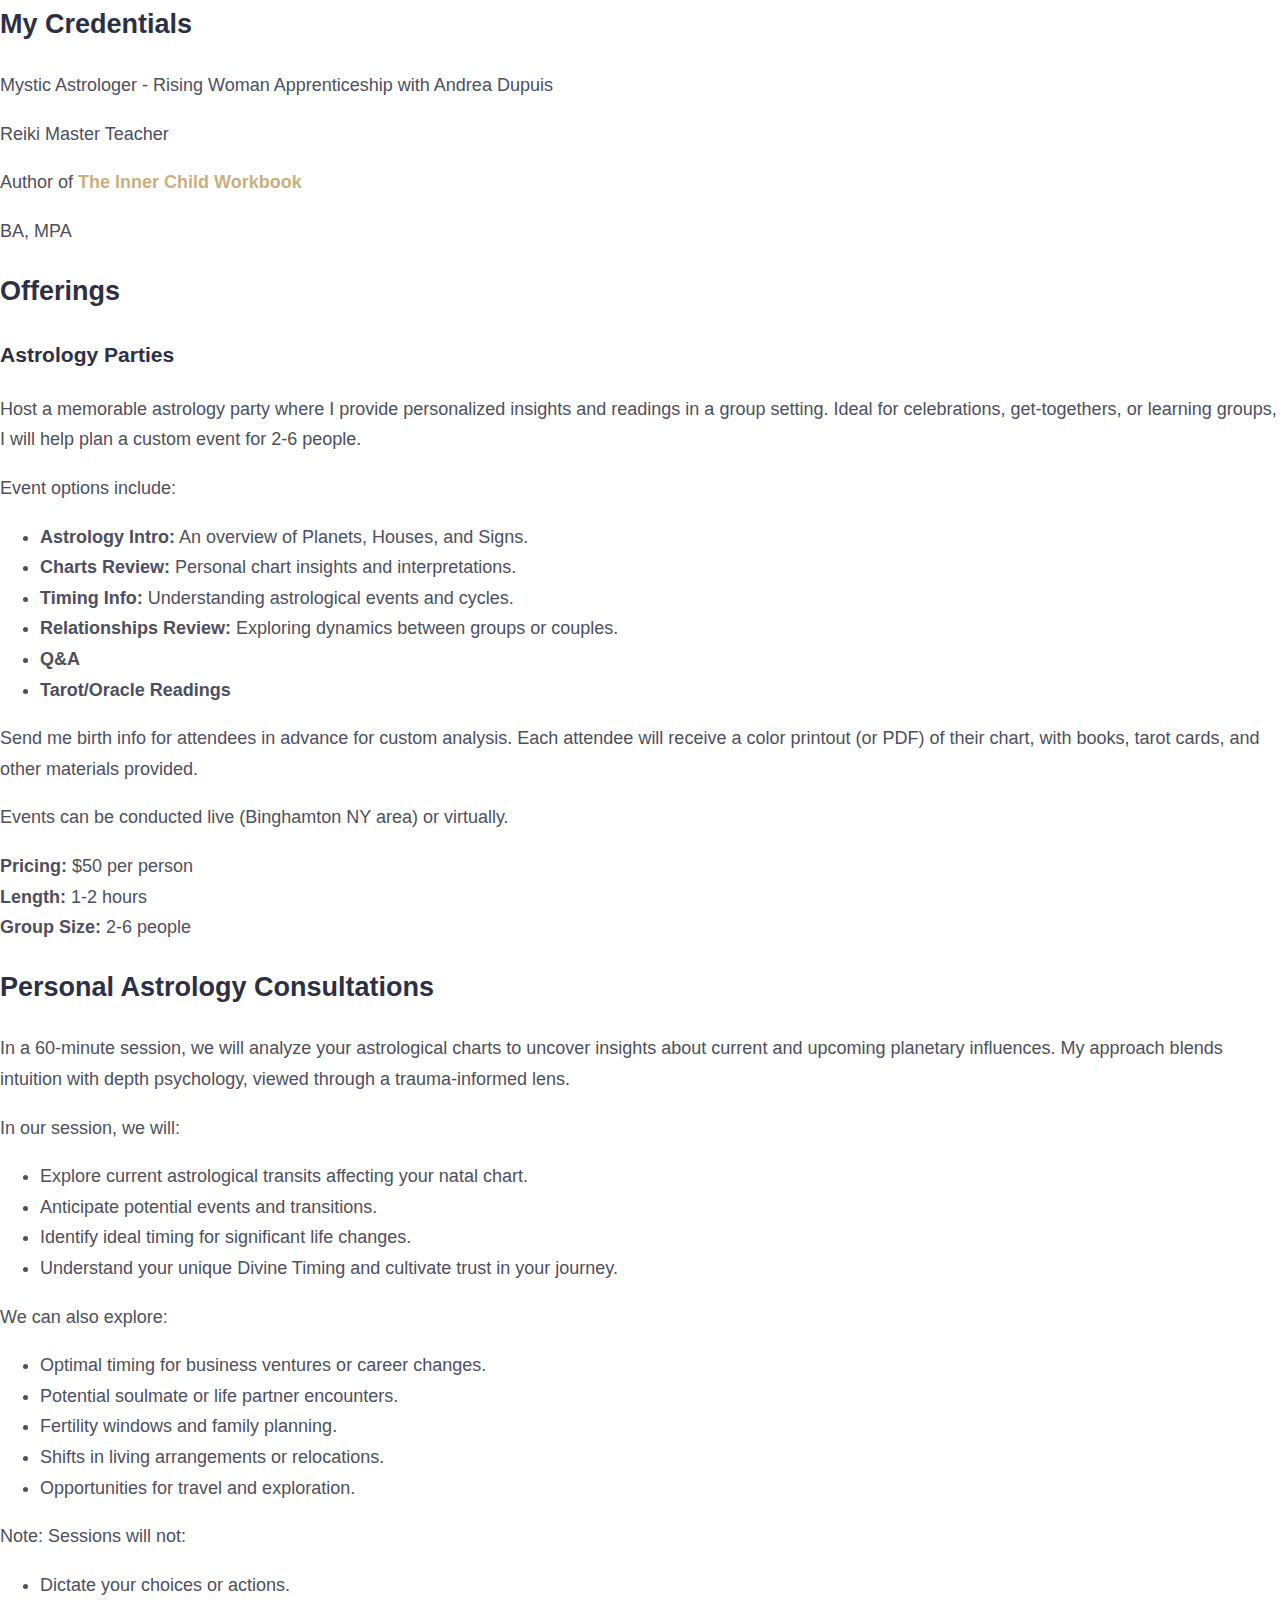
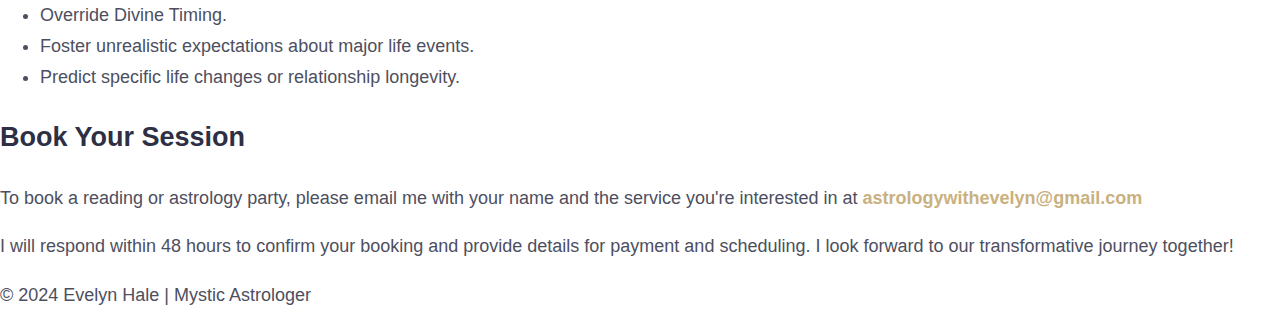
==== commit abbff8ef: "Update index.html" ====
--- a/index.html
+++ b/index.html
@@ -9,19 +9,27 @@
 <body>
 <header>
     <nav>
-        <a href="#welcome">Home</a>
-        <a href="#credentials">Credentials</a>
-        <a href="#offerings">Offerings</a>
-        <a href="#book-now">Book Now</a>
+        <div class="logo">
+            <h1>Evelyn Hale</h1>
+            <p>Mystic Astrologer</p>
+        </div>
+        <ul class="nav-links">
+            <li><a href="#welcome">Home</a></li>
+            <li><a href="#credentials">Credentials</a></li>
+            <li><a href="#offerings">Offerings</a></li>
+            <li><a href="#book-now">Book Now</a></li>
+        </ul>
     </nav>
 </header>
 
 <main>
     <section id="welcome">
-        <h1>Welcome to Astrology with Evelyn</h1>
-        <p>Hello, I’m Evelyn Hale. I’m excited to share my journey and the transformative work I offer as an astrologer.</p>
-        <p>Astrology is a powerful tool for understanding ourselves and the world around us. It allows us to weave a rich tapestry of personal insight through birth charts, offering guidance and hope for both the present and future. Since the age of 15, I have immersed myself in astrology, and my recent training through Rising Woman's Mystic Astrology Apprenticeship program has deepened my commitment to helping others. My focus is on supporting survivors of childhood trauma, helping them reconnect with their inner wisdom and break free from limiting beliefs.</p>
-        <p>My journey to healing began in childhood, navigating trauma and abuse, and led me to holistic practices that reversed self-sabotage and limiting beliefs. I believe that astrology can end cycles of generational trauma and contribute to collective healing. If my story resonates with you, I invite you to explore astrology as a tool for your personal growth and healing.</p>
+        <h2>Welcome to Astrology with Evelyn</h2>
+        <div class="intro-text">
+            <p>Hello, I’m Evelyn Hale. I’m excited to share my journey and the transformative work I offer as an astrologer.</p>
+            <p>Astrology is a powerful tool for understanding ourselves and the world around us. It allows us to weave a rich tapestry of personal insight through birth charts, offering guidance and hope for both the present and future. Since the age of 15, I have immersed myself in astrology, and my recent training through Rising Woman's Mystic Astrology Apprenticeship program has deepened my commitment to helping others. My focus is on supporting survivors of childhood trauma, helping them reconnect with their inner wisdom and break free from limiting beliefs.</p>
+            <p>My journey to healing began in childhood, navigating trauma and abuse, and led me to holistic practices that reversed self-sabotage and limiting beliefs. I believe that astrology can end cycles of generational trauma and contribute to collective healing. If my story resonates with you, I invite you to explore astrology as a tool for your personal growth and healing.</p>
+        </div>
         <a href="#book-now" class="cta-button">Book a Reading</a>
         <div class="image-gallery">
             <img src="1.png" alt="Evelyn Hale - Image 1">
@@ -39,8 +47,8 @@
     </section>
 
     <section id="offerings">
-        <h1>Offerings</h1>
-        <h2>Astrology Parties</h2>
+        <h2>Offerings</h2>
+        <h3>Astrology Parties</h3>
         <p>Host a memorable astrology party where I provide personalized insights and readings in a group setting. Ideal for celebrations, get-togethers, or learning groups, I will help plan a custom event for 2-6 people.</p>
         <p>Event options include:</p>
         <ul>
@@ -86,7 +94,7 @@
     </section>
 
     <section id="book-now">
-        <h1>Book Your Session</h1>
+        <h2>Book Your Session</h2>
         <p>To book a reading or astrology party, please email me with your name and the service you're interested in at <strong><a href="mailto:astrologywithevelyn@gmail.com">astrologywithevelyn@gmail.com</a></strong></p>
         <p>I will respond within 48 hours to confirm your booking and provide details for payment and scheduling. I look forward to our transformative journey together!</p>
     </section>
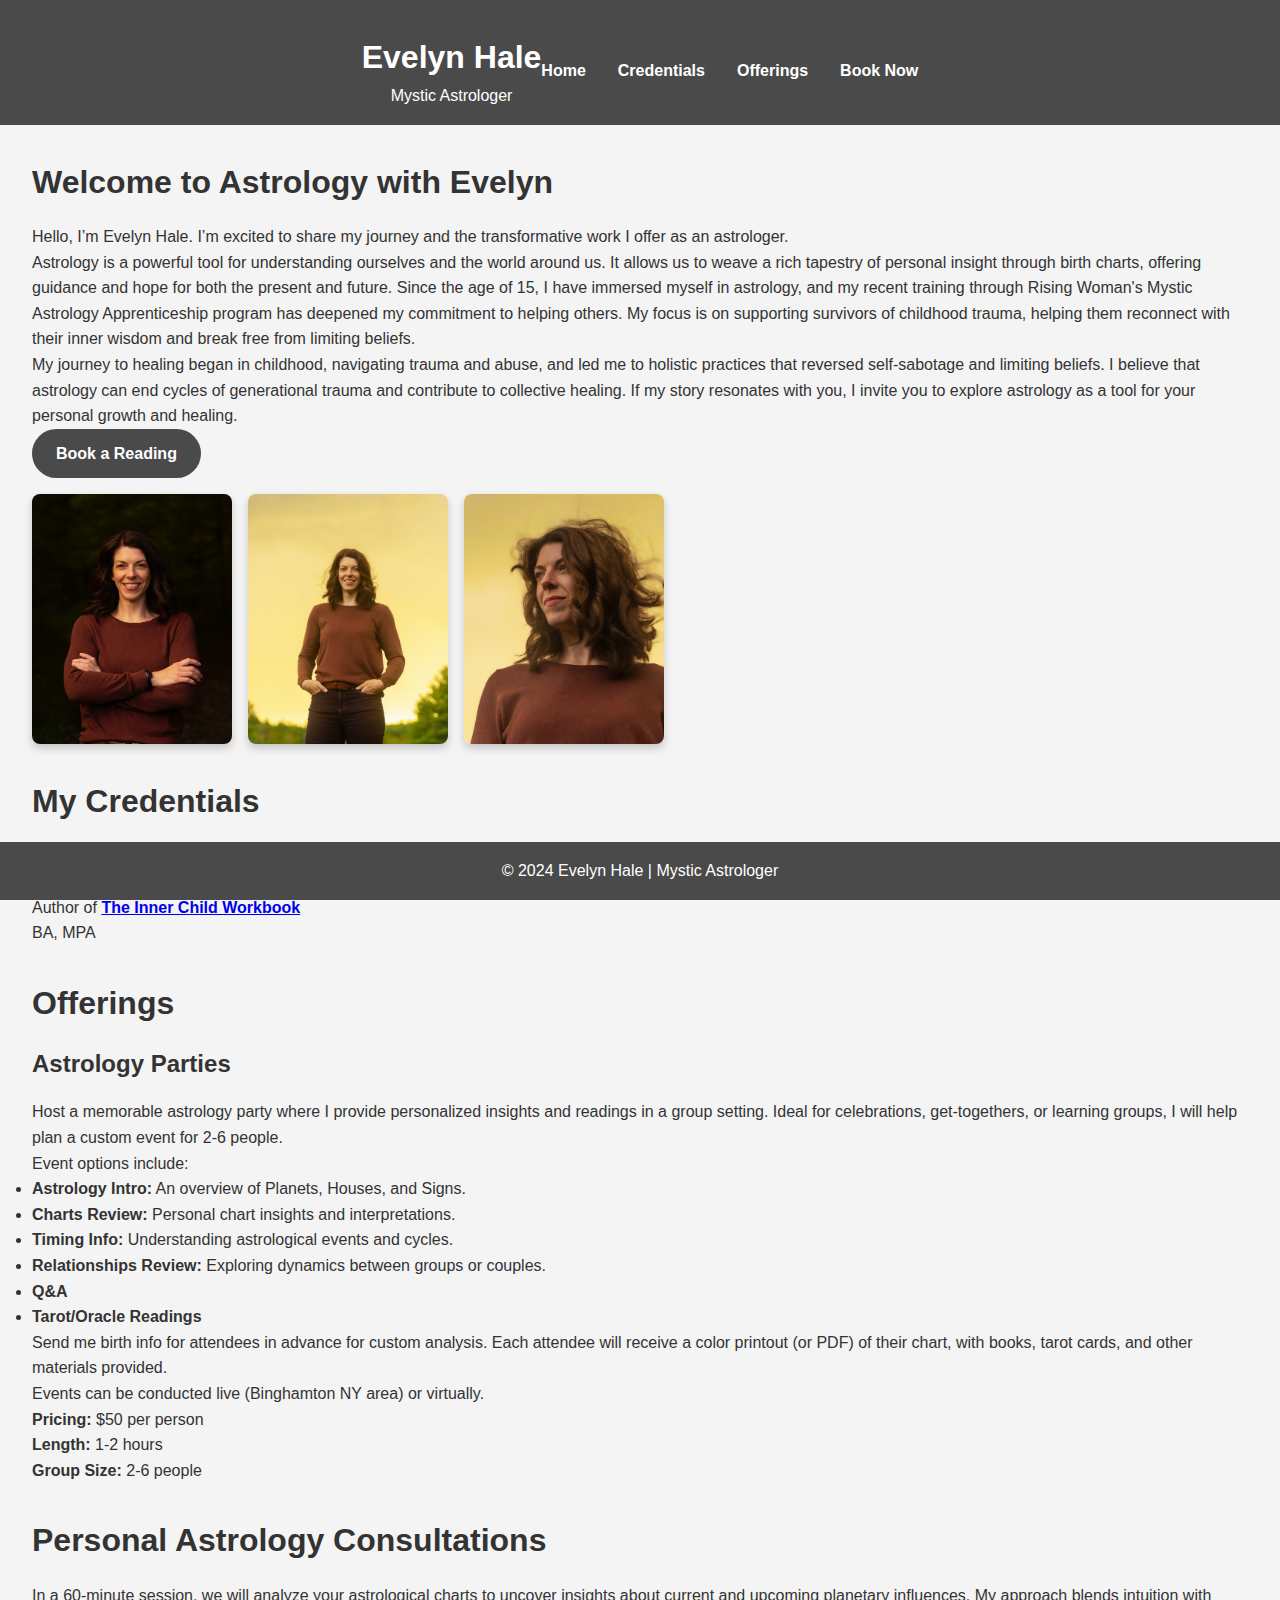
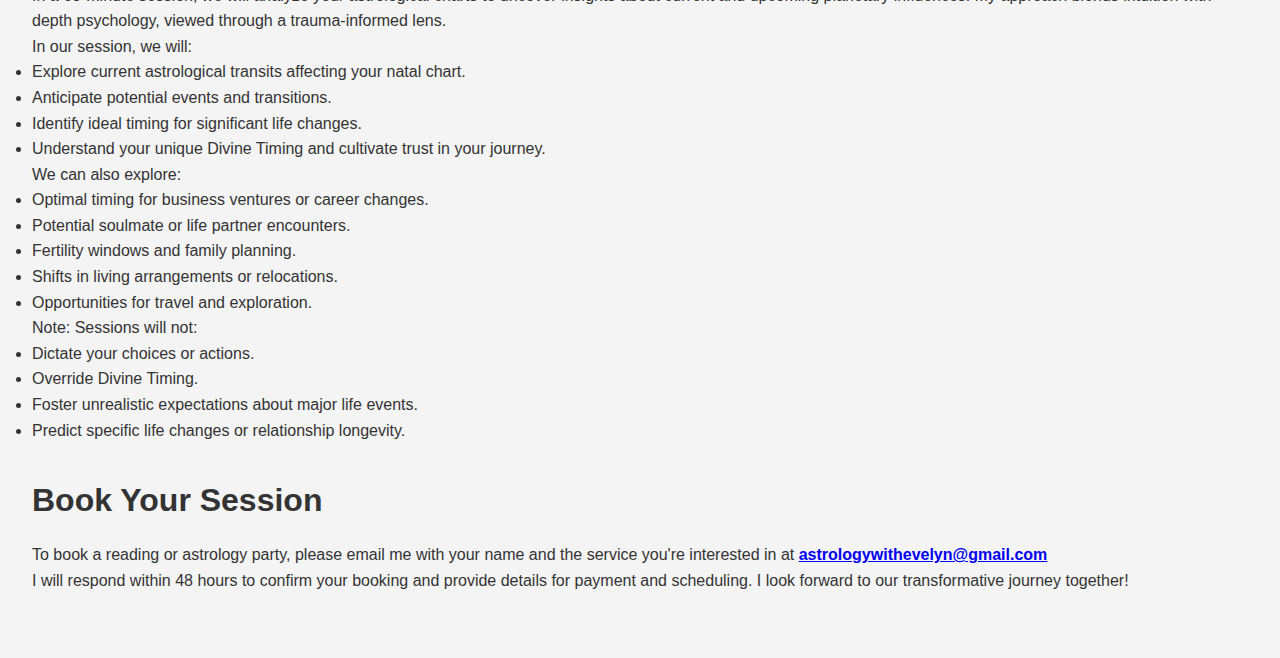
==== commit 782ecf23: "Update index.html" ====
--- a/index.html
+++ b/index.html
@@ -32,9 +32,9 @@
         </div>
         <a href="#book-now" class="cta-button">Book a Reading</a>
         <div class="image-gallery">
-            <img src="1.png" alt="Evelyn Hale - Image 1">
-            <img src="2.png" alt="Evelyn Hale - Image 2">
-            <img src="3.png" alt="Evelyn Hale - Image 3">
+             <img src="1.png" alt="Evelyn Hale - Image 1" width="200">
+            <img src="2.png" alt="Evelyn Hale - Image 2" width="200">
+            <img src="3.png" alt="Evelyn Hale - Image 3" width="200">
         </div>
     </section>
 
--- a/styles.css
+++ b/styles.css
@@ -1,253 +1,117 @@
-/* Reset Box Sizing */
+/* styles.css */
+
+/* General Reset */
 * {
+    margin: 0;
+    padding: 0;
     box-sizing: border-box;
 }
 
-/* -- BASE STYLES -- */
+/* Body */
 body {
     font-family: 'Arial', sans-serif;
-    line-height: 1.7;
-    color: #4d4f60;
-    font-size: 16px;
-    background-color: #ffffff;
-    margin: 0;
-    padding: 0;
+    line-height: 1.6;
+    color: #333;
+    background-color: #f4f4f4;
 }
 
-h1, h2, h3, h4, h5, h6, label {
-    color: #2d3045;
-}
-
-a {
-    color: #c9b17f;
-    text-decoration: none;
-}
-
-a:hover {
-    color: #4d4f60;
-    text-decoration: underline;
-}
-
-.pure-img-responsive {
-    max-width: 100%;
-    height: auto;
-}
-
-@font-face {
-    font-family: "Font Awesome 6 Free";
-    font-style: normal;
-    font-weight: 400;
-    font-display: swap;
-    src: url('webfonts/fa-regular-400.woff2') format('woff2'),
-         url('webfonts/fa-regular-400.ttf') format('truetype');
-}
-
-/* -- LAYOUT STYLES -- */
-.l-box, .l-box-lrg {
-    padding: 1.5em;
-    background-color: #e7dfce;
-    border-radius: 8px;
-    box-shadow: 0 4px 8px rgba(0,0,0,0.1);
-}
-
-.l-box-lrg {
-    padding: 2em;
-    border-bottom: 1px solid rgba(0,0,0,0.1);
-}
-
-.is-center {
+/* Header */
+header {
+    background-color: #4a4a4a;
+    color: #fff;
+    padding: 1rem 0;
     text-align: center;
 }
 
-/* -- FORM STYLES -- */
-.pure-form label {
-    margin: 0.5em 0;
-    font-weight: 600;
-    font-size: 1rem;
-    color: #2d3045;
+header .logo h1 {
+    margin: 0;
+    font-size: 2rem;
 }
 
-.pure-form input[type="text"], 
-.pure-form input[type="email"], 
-.pure-form input[type="password"], 
-.pure-form textarea {
-    border: 1px solid #c9b17f;
-    border-radius: 4px;
-    padding: 0.75em;
+header .logo p {
+    margin: 0;
     font-size: 1rem;
-    width: 100%;
-    margin-bottom: 1em;
-    transition: border-color 0.3s ease;
+    font-weight: normal;
 }
 
-.pure-form input[type="text"]:focus, 
-.pure-form input[type="email"]:focus, 
-.pure-form input[type="password"]:focus, 
-.pure-form textarea:focus {
-    border-color: #4d4f60;
-    outline: none;
+header nav {
+    display: flex;
+    justify-content: center;
+    align-items: center;
+    margin-top: 1rem;
 }
 
-/* -- BUTTON STYLES -- */
-.pure-button, a.pure-button-primary {
-    background-color: #4d4f60;
-    color: #ffffff;
-    padding: 0.75em 1.5em;
-    border-radius: 4px;
-    text-transform: uppercase;
-    font-weight: 600;
+header .nav-links {
+    list-style: none;
+    display: flex;
+    gap: 2rem;
+}
+
+header .nav-links li a {
+    color: #fff;
     text-decoration: none;
+    font-weight: bold;
+    transition: color 0.3s ease;
+}
+
+header .nav-links li a:hover {
+    color: #f0a500;
+}
+
+/* Main Sections */
+main {
+    padding: 2rem;
+}
+
+section {
+    margin-bottom: 2rem;
+}
+
+section h1, section h2 {
+    font-size: 2rem;
+    margin-bottom: 1rem;
+}
+
+section h3 {
+    font-size: 1.5rem;
+    margin-bottom: 1rem;
+}
+
+.image-gallery {
+    display: flex;
+    gap: 1rem;
+    margin-top: 1rem;
+}
+
+.image-gallery img {
+    border-radius: 8px;
+    box-shadow: 0 4px 8px rgba(0, 0, 0, 0.2);
+    width: 100%;
+    max-width: 200px;
+}
+
+.cta-button {
     display: inline-block;
+    background-color: #4a4a4a;
+    color: #fff;
+    padding: 0.75rem 1.5rem;
+    border-radius: 25px;
+    text-decoration: none;
+    font-weight: bold;
     transition: background-color 0.3s ease;
 }
 
-.pure-button:hover, a.pure-button-primary:hover {
-    background-color: #2d3045;
+.cta-button:hover {
+    background-color: #f0a500;
 }
 
-/* -- MENU STYLES -- */
-.home-menu {
-    background: #2d3045;
-    padding: 0.75em;
+/* Footer */
+footer {
+    background-color: #4a4a4a;
+    color: #fff;
     text-align: center;
-    box-shadow: 0 2px 4px rgba(0,0,0,0.1);
+    padding: 1rem;
+    position: absolute;
+    width: 100%;
+    bottom: 0;
 }
-
-.home-menu .pure-menu-heading {
-    color: #ffffff;
-    font-weight: 700;
-    font-size: 1.25rem;
-}
-
-.home-menu .pure-menu-selected a {
-    color: #ffffff;
-}
-
-.home-menu a {
-    color: #e7dfce;
-}
-
-.home-menu li a:hover,
-.home-menu li a:focus {
-    color: #c9b17f;
-}
-
-/* -- SPLASH STYLES -- */
-.splash-container {
-    background: #4d4f60;
-    z-index: 1;
-    overflow: hidden;
-    width: 100%;
-    height: 80vh;
-    position: fixed;
-    top: 0;
-    left: 0;
-}
-
-.splash {
-    width: 80%;
-    height: 60%;
-    margin: auto;
-    position: absolute;
-    top: 20%;
-    left: 0;
-    right: 0;
-    text-align: center;
-    color: #ffffff;
-}
-
-.splash-head {
-    font-size: 2.5rem;
-    font-weight: 700;
-    color: #ffffff;
-    border: 2px solid #ffffff;
-    padding: 1em 1.5em;
-    border-radius: 4px;
-    line-height: 1.2;
-}
-
-.splash-subhead {
-    color: #e7dfce;
-    letter-spacing: 0.1em;
-    opacity: 0.9;
-}
-
-/* -- CONTENT STYLES -- */
-.content-wrapper {
-    position: absolute;
-    top: 80%;
-    width: 100%;
-    min-height: 20%;
-    z-index: 2;
-    background: #ffffff;
-    padding: 2em;
-}
-
-.content {
-    padding: 2em;
-}
-
-.content-head {
-    font-weight: 600;
-    text-transform: uppercase;
-    letter-spacing: 0.1em;
-    margin: 2em 0 1em;
-    color: #4d4f60;
-}
-
-.content-head-ribbon {
-    color: #ffffff;
-}
-
-.content-subhead {
-    color: #4d4f60;
-}
-
-.content-subhead i {
-    margin-right: 7px;
-}
-
-/* -- FOOTER STYLES -- */
-.footer {
-    background: #2d3045;
-    color: #e7dfce;
-    position: fixed;
-    bottom: 0;
-    width: 100%;
-    padding: 1em 0;
-    text-align: center;
-}
-
-/* -- MEDIA QUERIES -- */
-@media (min-width: 48em) {
-    body {
-        font-size: 18px;
-    }
-
-    .home-menu {
-        text-align: left;
-    }
-
-    .home-menu ul {
-        float: right;
-    }
-
-    .splash {
-        width: 60%;
-        height: 50%;
-    }
-
-    .splash-head {
-        font-size: 3rem;
-    }
-
-    .l-box-lrg {
-        border: none;
-    }
-}
-
-@media (min-width: 78em) {
-    .splash-head {
-        font-size: 3.5rem;
-    }
-}
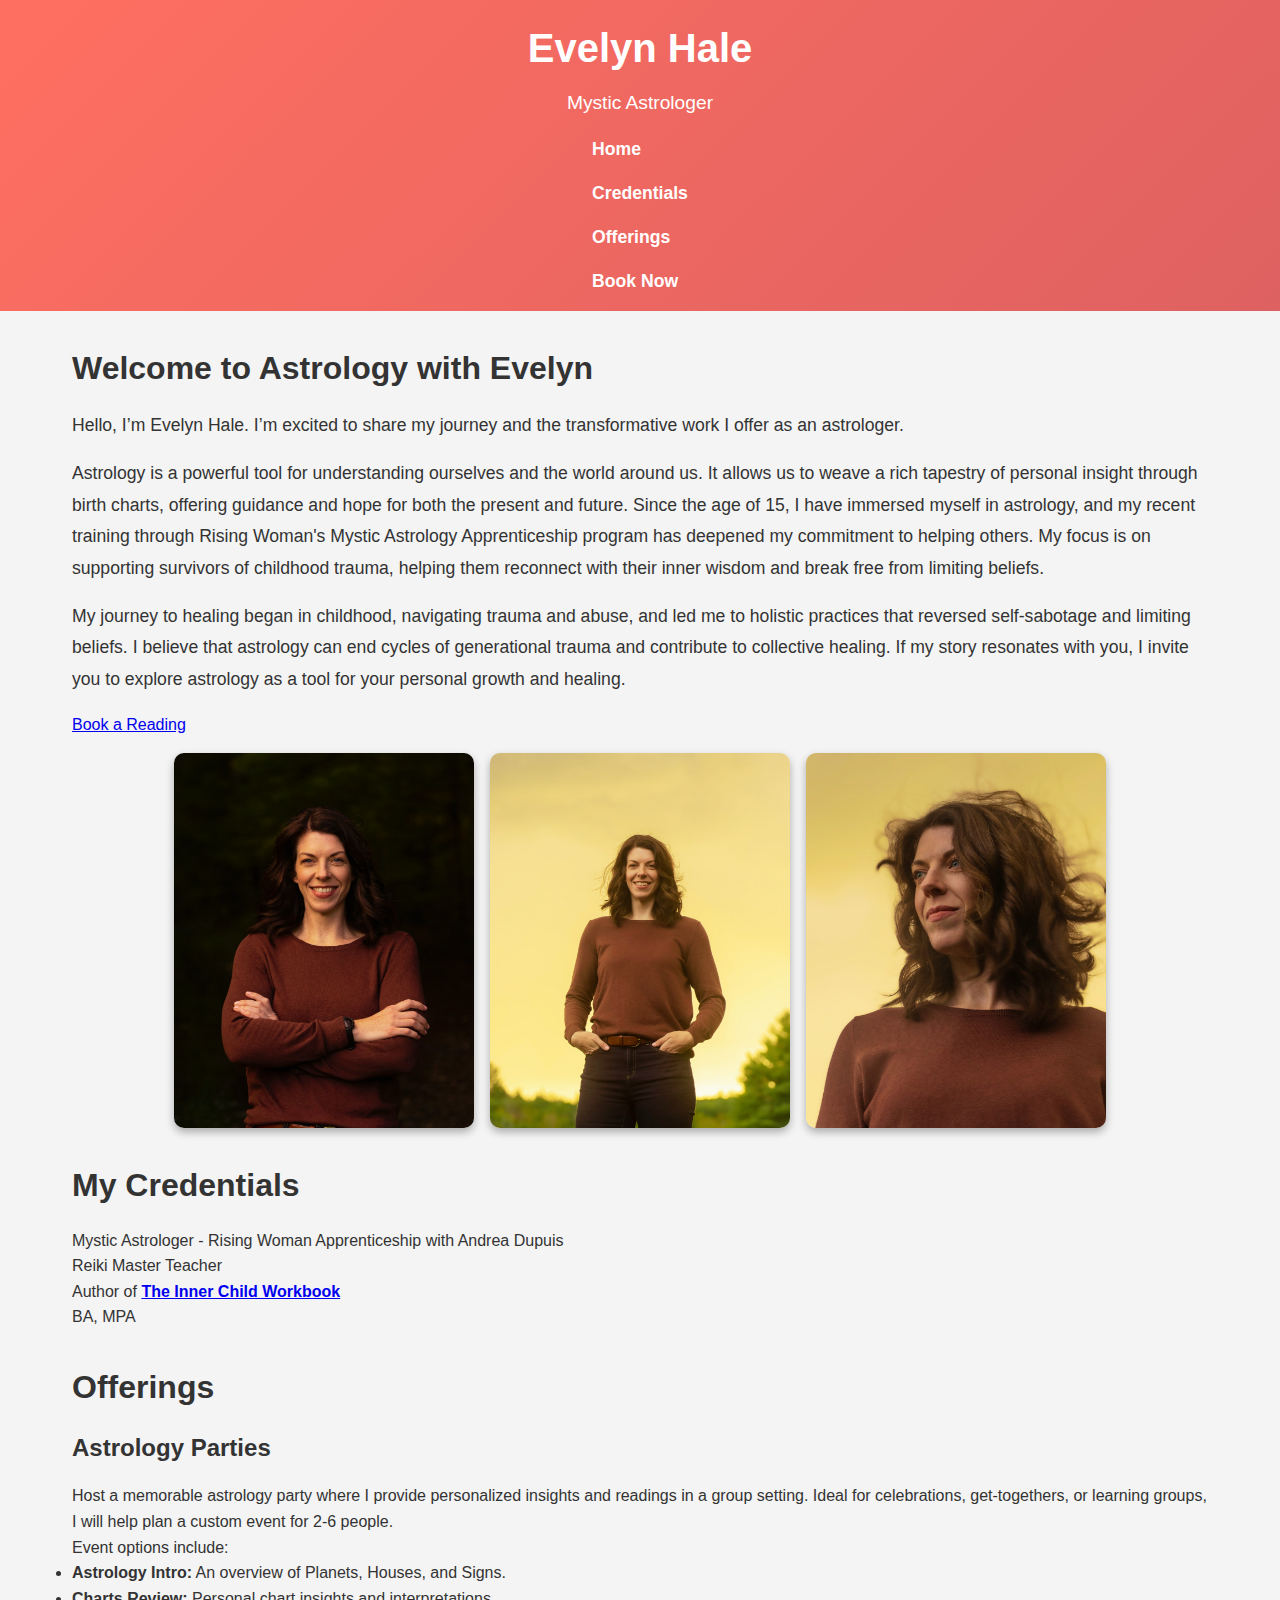
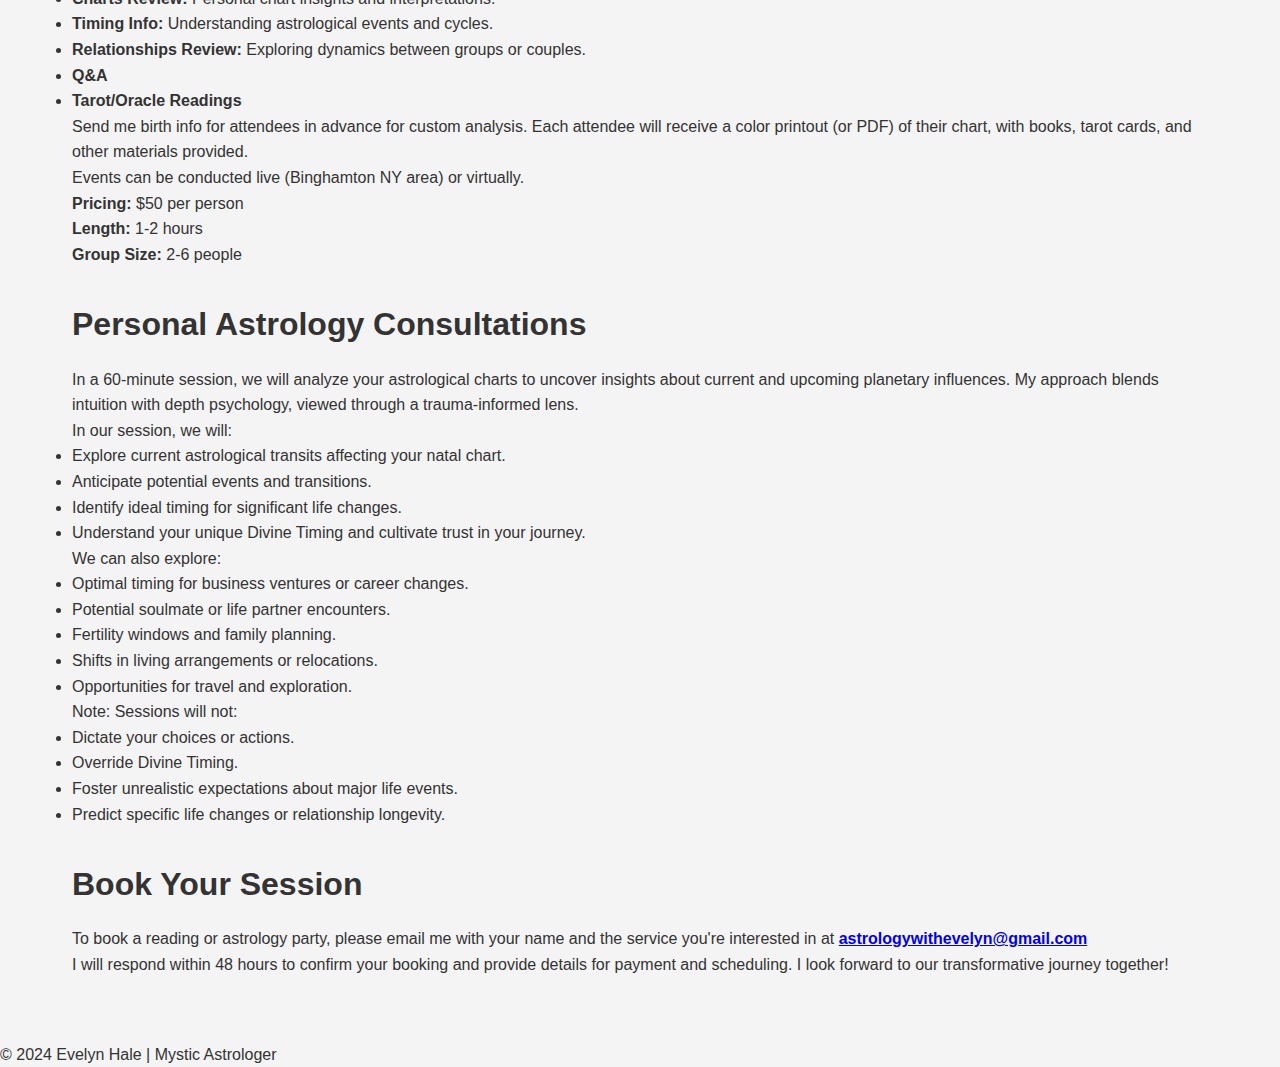
==== commit b3a96c3c: "Update index.html" ====
--- a/index.html
+++ b/index.html
@@ -32,7 +32,7 @@
         </div>
         <a href="#book-now" class="cta-button">Book a Reading</a>
         <div class="image-gallery">
-             <img src="1.png" alt="Evelyn Hale - Image 1" width="200">
+            <img src="1.png" alt="Evelyn Hale - Image 1" width="200">
             <img src="2.png" alt="Evelyn Hale - Image 2" width="200">
             <img src="3.png" alt="Evelyn Hale - Image 3" width="200">
         </div>
--- a/styles.css
+++ b/styles.css
@@ -1,5 +1,3 @@
-/* styles.css */
-
 /* General Reset */
 * {
     margin: 0;
@@ -17,57 +15,67 @@
 
 /* Header */
 header {
-    background-color: #4a4a4a;
+    background: linear-gradient(135deg, #ff6f61, #de6161);
     color: #fff;
     padding: 1rem 0;
+}
+
+header .logo {
     text-align: center;
 }
 
 header .logo h1 {
-    margin: 0;
-    font-size: 2rem;
+    font-size: 2.5rem;
+    margin-bottom: 0.5rem;
 }
 
 header .logo p {
-    margin: 0;
-    font-size: 1rem;
-    font-weight: normal;
+    font-size: 1.2rem;
 }
 
 header nav {
     display: flex;
-    justify-content: center;
+    flex-direction: column;
     align-items: center;
-    margin-top: 1rem;
 }
 
 header .nav-links {
     list-style: none;
     display: flex;
-    gap: 2rem;
+    flex-direction: column;
+    gap: 1rem;
+    margin-top: 1rem;
+}
+
+header .nav-links li {
+    margin: 0;
 }
 
 header .nav-links li a {
     color: #fff;
     text-decoration: none;
     font-weight: bold;
-    transition: color 0.3s ease;
+    font-size: 1.1rem;
+    transition: color 0.3s ease, transform 0.3s ease;
 }
 
 header .nav-links li a:hover {
-    color: #f0a500;
+    color: #ffe600;
+    transform: scale(1.1);
 }
 
 /* Main Sections */
 main {
     padding: 2rem;
+    max-width: 1200px;
+    margin: 0 auto;
 }
 
 section {
     margin-bottom: 2rem;
 }
 
-section h1, section h2 {
+section h2 {
     font-size: 2rem;
     margin-bottom: 1rem;
 }
@@ -77,41 +85,78 @@
     margin-bottom: 1rem;
 }
 
+.intro-text p {
+    margin-bottom: 1rem;
+    font-size: 1.1rem;
+    line-height: 1.8;
+}
+
 .image-gallery {
     display: flex;
+    flex-wrap: wrap;
     gap: 1rem;
+    justify-content: center;
     margin-top: 1rem;
 }
 
 .image-gallery img {
-    border-radius: 8px;
-    box-shadow: 0 4px 8px rgba(0, 0, 0, 0.2);
+    border-radius: 10px;
+    box-shadow: 0 4px 8px rgba(0, 0, 0, 0.3);
     width: 100%;
-    max-width: 200px;
+    max-width: 300px; /* Maximum width for larger screens */
+    height: auto;
+    transition: transform 0.3s ease;
 }
 
-.cta-button {
-    display: inline-block;
-    background-color: #4a4a4a;
-    color: #fff;
-    padding: 0.75rem 1.5rem;
-    border-radius: 25px;
-    text-decoration: none;
-    font-weight: bold;
-    transition: background-color 0.3s ease;
+.image-gallery img:hover {
+    transform: scale(1.05);
 }
 
-.cta-button:hover {
-    background-color: #f0a500;
+/* Responsive Design */
+@media (max-width: 768px) {
+    header .logo h1 {
+        font-size: 2rem;
+    }
+
+    header .logo p {
+        font-size: 1rem;
+    }
+
+    header .nav-links {
+        flex-direction: column;
+    }
+
+    header .nav-links li a {
+        font-size: 1rem;
+    }
+
+    .intro-text p {
+        font-size: 1rem;
+    }
+
+    .image-gallery img {
+        max-width: 90%; /* Adjust max-width for smaller screens */
+    }
 }
 
-/* Footer */
-footer {
-    background-color: #4a4a4a;
-    color: #fff;
-    text-align: center;
-    padding: 1rem;
-    position: absolute;
-    width: 100%;
-    bottom: 0;
+@media (max-width: 480px) {
+    header .logo h1 {
+        font-size: 1.5rem;
+    }
+
+    header .logo p {
+        font-size: 0.9rem;
+    }
+
+    header .nav-links li a {
+        font-size: 0.9rem;
+    }
+
+    .intro-text p {
+        font-size: 0.9rem;
+    }
+
+    .image-gallery img {
+        max-width: 100%; /* Ensure full width on very small screens */
+    }
 }
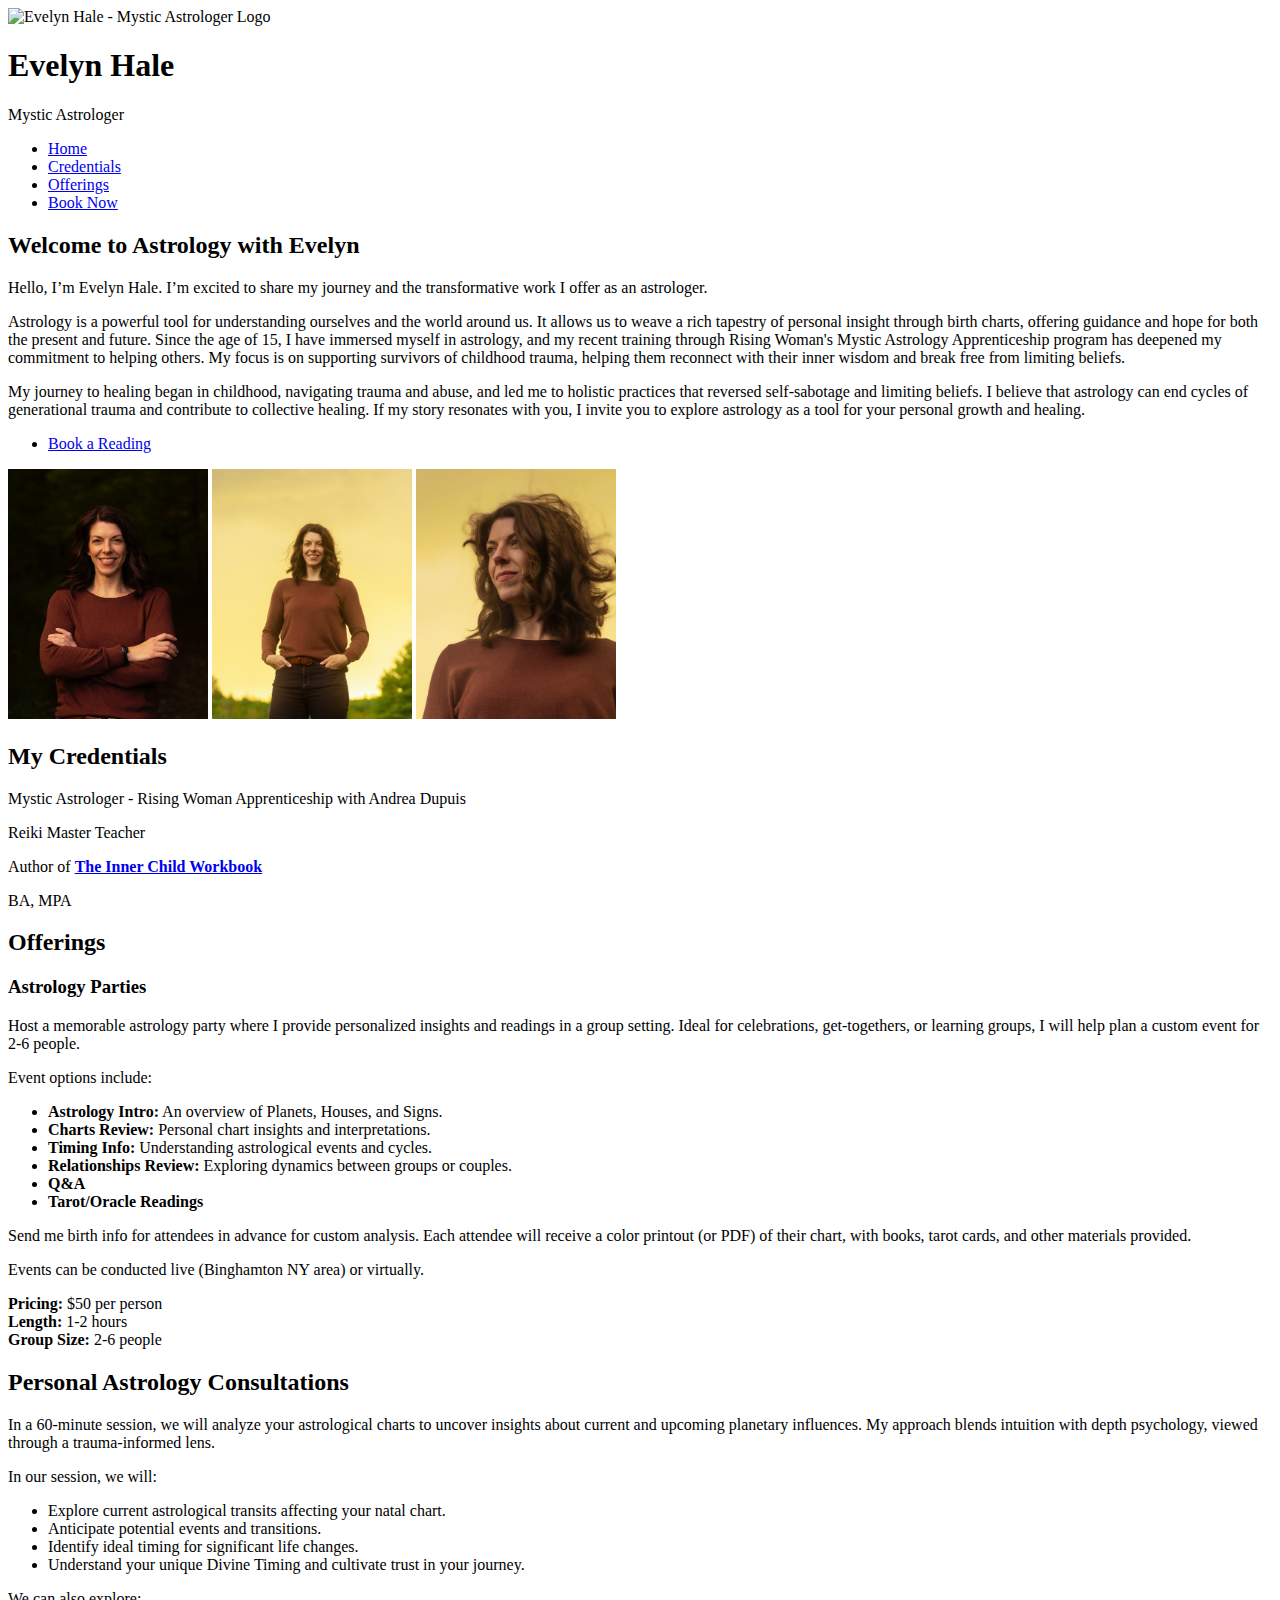
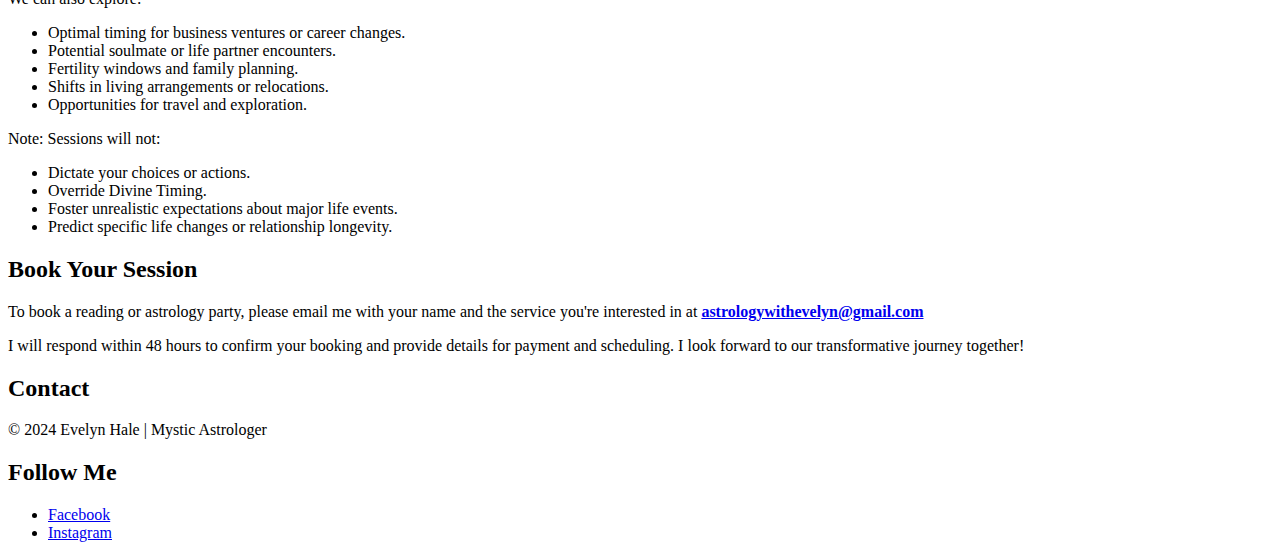
==== commit 30525feb: "Update index.html" ====
--- a/index.html
+++ b/index.html
@@ -1,108 +1,164 @@
-<!DOCTYPE html>
-<html lang="en">
-<head>
-    <meta charset="UTF-8">
-    <meta name="viewport" content="width=device-width, initial-scale=1.0">
-    <title>Evelyn Hale - Mystic Astrologer</title>
-    <link rel="stylesheet" href="styles.css">
-</head>
-<body>
-<header>
-    <nav>
-        <div class="logo">
-            <h1>Evelyn Hale</h1>
-            <p>Mystic Astrologer</p>
-        </div>
-        <ul class="nav-links">
-            <li><a href="#welcome">Home</a></li>
-            <li><a href="#credentials">Credentials</a></li>
-            <li><a href="#offerings">Offerings</a></li>
-            <li><a href="#book-now">Book Now</a></li>
-        </ul>
-    </nav>
-</header>
+<!DOCTYPE HTML>
+<!--
+    Stellar by HTML5 UP
+    html5up.net | @ajlkn
+    Free for personal and commercial use under the CCA 3.0 license (html5up.net/license)
+-->
+<html>
+    <head>
+        <title>Evelyn Hale - Mystic Astrologer</title>
+        <meta charset="utf-8" />
+        <meta name="viewport" content="width=device-width, initial-scale=1, user-scalable=no" />
+        <link rel="stylesheet" href="assets/css/main.css" />
+        <noscript><link rel="stylesheet" href="assets/css/noscript.css" /></noscript>
+    </head>
+    <body class="is-preload">
 
-<main>
-    <section id="welcome">
-        <h2>Welcome to Astrology with Evelyn</h2>
-        <div class="intro-text">
-            <p>Hello, I’m Evelyn Hale. I’m excited to share my journey and the transformative work I offer as an astrologer.</p>
-            <p>Astrology is a powerful tool for understanding ourselves and the world around us. It allows us to weave a rich tapestry of personal insight through birth charts, offering guidance and hope for both the present and future. Since the age of 15, I have immersed myself in astrology, and my recent training through Rising Woman's Mystic Astrology Apprenticeship program has deepened my commitment to helping others. My focus is on supporting survivors of childhood trauma, helping them reconnect with their inner wisdom and break free from limiting beliefs.</p>
-            <p>My journey to healing began in childhood, navigating trauma and abuse, and led me to holistic practices that reversed self-sabotage and limiting beliefs. I believe that astrology can end cycles of generational trauma and contribute to collective healing. If my story resonates with you, I invite you to explore astrology as a tool for your personal growth and healing.</p>
-        </div>
-        <a href="#book-now" class="cta-button">Book a Reading</a>
-        <div class="image-gallery">
-            <img src="1.png" alt="Evelyn Hale - Image 1" width="200">
-            <img src="2.png" alt="Evelyn Hale - Image 2" width="200">
-            <img src="3.png" alt="Evelyn Hale - Image 3" width="200">
-        </div>
-    </section>
+        <!-- Wrapper -->
+            <div id="wrapper">
 
-    <section id="credentials">
-        <h2>My Credentials</h2>
-        <p>Mystic Astrologer - Rising Woman Apprenticeship with Andrea Dupuis</p>
-        <p>Reiki Master Teacher</p>
-        <p>Author of <strong><a href="https://www.amazon.com/dp/B09PP8VWYT">The Inner Child Workbook</a></strong></p>
-        <p>BA, MPA</p>
-    </section>
+                <!-- Header -->
+                    <header id="header" class="alt">
+                        <span class="logo"><img src="images/logo.svg" alt="Evelyn Hale - Mystic Astrologer Logo" /></span>
+                        <h1>Evelyn Hale</h1>
+                        <p>Mystic Astrologer</p>
+                    </header>
 
-    <section id="offerings">
-        <h2>Offerings</h2>
-        <h3>Astrology Parties</h3>
-        <p>Host a memorable astrology party where I provide personalized insights and readings in a group setting. Ideal for celebrations, get-togethers, or learning groups, I will help plan a custom event for 2-6 people.</p>
-        <p>Event options include:</p>
-        <ul>
-            <li><strong>Astrology Intro:</strong> An overview of Planets, Houses, and Signs.</li>
-            <li><strong>Charts Review:</strong> Personal chart insights and interpretations.</li>
-            <li><strong>Timing Info:</strong> Understanding astrological events and cycles.</li>
-            <li><strong>Relationships Review:</strong> Exploring dynamics between groups or couples.</li>
-            <li><strong>Q&A</strong></li>
-            <li><strong>Tarot/Oracle Readings</strong></li>
-        </ul>
-        <p>Send me birth info for attendees in advance for custom analysis. Each attendee will receive a color printout (or PDF) of their chart, with books, tarot cards, and other materials provided.</p>
-        <p>Events can be conducted live (Binghamton NY area) or virtually.</p>
-        <p><strong>Pricing:</strong> $50 per person<br>
-        <strong>Length:</strong> 1-2 hours<br>
-        <strong>Group Size:</strong> 2-6 people</p>
-    </section>
+                <!-- Nav -->
+                    <nav id="nav">
+                        <ul>
+                            <li><a href="#welcome" class="active">Home</a></li>
+                            <li><a href="#credentials">Credentials</a></li>
+                            <li><a href="#offerings">Offerings</a></li>
+                            <li><a href="#book-now">Book Now</a></li>
+                        </ul>
+                    </nav>
 
-    <section id="personal-consultations">
-        <h2>Personal Astrology Consultations</h2>
-        <p>In a 60-minute session, we will analyze your astrological charts to uncover insights about current and upcoming planetary influences. My approach blends intuition with depth psychology, viewed through a trauma-informed lens.</p>
-        <p>In our session, we will:</p>
-        <ul>
-            <li>Explore current astrological transits affecting your natal chart.</li>
-            <li>Anticipate potential events and transitions.</li>
-            <li>Identify ideal timing for significant life changes.</li>
-            <li>Understand your unique Divine Timing and cultivate trust in your journey.</li>
-        </ul>
-        <p>We can also explore:</p>
-        <ul>
-            <li>Optimal timing for business ventures or career changes.</li>
-            <li>Potential soulmate or life partner encounters.</li>
-            <li>Fertility windows and family planning.</li>
-            <li>Shifts in living arrangements or relocations.</li>
-            <li>Opportunities for travel and exploration.</li>
-        </ul>
-        <p>Note: Sessions will not:</p>
-        <ul>
-            <li>Dictate your choices or actions.</li>
-            <li>Override Divine Timing.</li>
-            <li>Foster unrealistic expectations about major life events.</li>
-            <li>Predict specific life changes or relationship longevity.</li>
-        </ul>
-    </section>
+                <!-- Main -->
+                    <div id="main">
 
-    <section id="book-now">
-        <h2>Book Your Session</h2>
-        <p>To book a reading or astrology party, please email me with your name and the service you're interested in at <strong><a href="mailto:astrologywithevelyn@gmail.com">astrologywithevelyn@gmail.com</a></strong></p>
-        <p>I will respond within 48 hours to confirm your booking and provide details for payment and scheduling. I look forward to our transformative journey together!</p>
-    </section>
-</main>
+                        <!-- Introduction -->
+                            <section id="welcome" class="main">
+                                <div class="spotlight">
+                                    <div class="content">
+                                        <header class="major">
+                                            <h2>Welcome to Astrology with Evelyn</h2>
+                                        </header>
+                                        <p>Hello, I’m Evelyn Hale. I’m excited to share my journey and the transformative work I offer as an astrologer.</p>
+                                        <p>Astrology is a powerful tool for understanding ourselves and the world around us. It allows us to weave a rich tapestry of personal insight through birth charts, offering guidance and hope for both the present and future. Since the age of 15, I have immersed myself in astrology, and my recent training through Rising Woman's Mystic Astrology Apprenticeship program has deepened my commitment to helping others. My focus is on supporting survivors of childhood trauma, helping them reconnect with their inner wisdom and break free from limiting beliefs.</p>
+                                        <p>My journey to healing began in childhood, navigating trauma and abuse, and led me to holistic practices that reversed self-sabotage and limiting beliefs. I believe that astrology can end cycles of generational trauma and contribute to collective healing. If my story resonates with you, I invite you to explore astrology as a tool for your personal growth and healing.</p>
+                                        <ul class="actions">
+                                            <li><a href="#book-now" class="button">Book a Reading</a></li>
+                                        </ul>
+                                    </div>
+                                    <span class="image">
+                                        <img src="1.png" alt="Evelyn Hale - Image 1" width="200">
+                                        <img src="2.png" alt="Evelyn Hale - Image 2" width="200">
+                                        <img src="3.png" alt="Evelyn Hale - Image 3" width="200">
+                                    </span>
+                                </div>
+                            </section>
 
-<footer>
-    <p>© 2024 Evelyn Hale | Mystic Astrologer</p>
-</footer>
+                        <!-- First Section -->
+                            <section id="credentials" class="main special">
+                                <header class="major">
+                                    <h2>My Credentials</h2>
+                                </header>
+                                <p>Mystic Astrologer - Rising Woman Apprenticeship with Andrea Dupuis</p>
+                                <p>Reiki Master Teacher</p>
+                                <p>Author of <strong><a href="https://www.amazon.com/dp/B09PP8VWYT">The Inner Child Workbook</a></strong></p>
+                                <p>BA, MPA</p>
+                            </section>
 
-</body>
+                        <!-- Second Section -->
+                            <section id="offerings" class="main special">
+                                <header class="major">
+                                    <h2>Offerings</h2>
+                                </header>
+                                <h3>Astrology Parties</h3>
+                                <p>Host a memorable astrology party where I provide personalized insights and readings in a group setting. Ideal for celebrations, get-togethers, or learning groups, I will help plan a custom event for 2-6 people.</p>
+                                <p>Event options include:</p>
+                                <ul>
+                                    <li><strong>Astrology Intro:</strong> An overview of Planets, Houses, and Signs.</li>
+                                    <li><strong>Charts Review:</strong> Personal chart insights and interpretations.</li>
+                                    <li><strong>Timing Info:</strong> Understanding astrological events and cycles.</li>
+                                    <li><strong>Relationships Review:</strong> Exploring dynamics between groups or couples.</li>
+                                    <li><strong>Q&A</strong></li>
+                                    <li><strong>Tarot/Oracle Readings</strong></li>
+                                </ul>
+                                <p>Send me birth info for attendees in advance for custom analysis. Each attendee will receive a color printout (or PDF) of their chart, with books, tarot cards, and other materials provided.</p>
+                                <p>Events can be conducted live (Binghamton NY area) or virtually.</p>
+                                <p><strong>Pricing:</strong> $50 per person<br>
+                                <strong>Length:</strong> 1-2 hours<br>
+                                <strong>Group Size:</strong> 2-6 people</p>
+                            </section>
+
+                        <!-- Get Started -->
+                            <section id="personal-consultations" class="main special">
+                                <header class="major">
+                                    <h2>Personal Astrology Consultations</h2>
+                                </header>
+                                <p>In a 60-minute session, we will analyze your astrological charts to uncover insights about current and upcoming planetary influences. My approach blends intuition with depth psychology, viewed through a trauma-informed lens.</p>
+                                <p>In our session, we will:</p>
+                                <ul>
+                                    <li>Explore current astrological transits affecting your natal chart.</li>
+                                    <li>Anticipate potential events and transitions.</li>
+                                    <li>Identify ideal timing for significant life changes.</li>
+                                    <li>Understand your unique Divine Timing and cultivate trust in your journey.</li>
+                                </ul>
+                                <p>We can also explore:</p>
+                                <ul>
+                                    <li>Optimal timing for business ventures or career changes.</li>
+                                    <li>Potential soulmate or life partner encounters.</li>
+                                    <li>Fertility windows and family planning.</li>
+                                    <li>Shifts in living arrangements or relocations.</li>
+                                    <li>Opportunities for travel and exploration.</li>
+                                </ul>
+                                <p>Note: Sessions will not:</p>
+                                <ul>
+                                    <li>Dictate your choices or actions.</li>
+                                    <li>Override Divine Timing.</li>
+                                    <li>Foster unrealistic expectations about major life events.</li>
+                                    <li>Predict specific life changes or relationship longevity.</li>
+                                </ul>
+                            </section>
+
+                        <!-- Book Now -->
+                            <section id="book-now" class="main special">
+                                <header class="major">
+                                    <h2>Book Your Session</h2>
+                                    <p>To book a reading or astrology party, please email me with your name and the service you're interested in at <strong><a href="mailto:astrologywithevelyn@gmail.com">astrologywithevelyn@gmail.com</a></strong></p>
+                                    <p>I will respond within 48 hours to confirm your booking and provide details for payment and scheduling. I look forward to our transformative journey together!</p>
+                                </header>
+                            </section>
+
+                    </div>
+
+                <!-- Footer -->
+                    <footer id="footer">
+                        <section>
+                            <h2>Contact</h2>
+                            <p>© 2024 Evelyn Hale | Mystic Astrologer</p>
+                        </section>
+                        <section>
+                            <h2>Follow Me</h2>
+                            <ul class="icons">
+                                <li><a href="https://www.facebook.com/innerlighthealing" class="icon brands fa-facebook-f alt"><span class="label">Facebook</span></a></li>
+                                <li><a href="https://www.instagram.com/innerlighthealing" class="icon brands fa-instagram alt"><span class="label">Instagram</span></a></li>
+                            </ul>
+                        </section>
+                    </footer>
+
+            </div>
+
+        <!-- Scripts -->
+            <script src="assets/js/jquery.min.js"></script>
+            <script src="assets/js/jquery.scrollex.min.js"></script>
+            <script src="assets/js/jquery.scrolly.min.js"></script>
+            <script src="assets/js/browser.min.js"></script>
+            <script src="assets/js/breakpoints.min.js"></script>
+            <script src="assets/js/util.js"></script>
+            <script src="assets/js/main.js"></script>
+
+    </body>
 </html>
